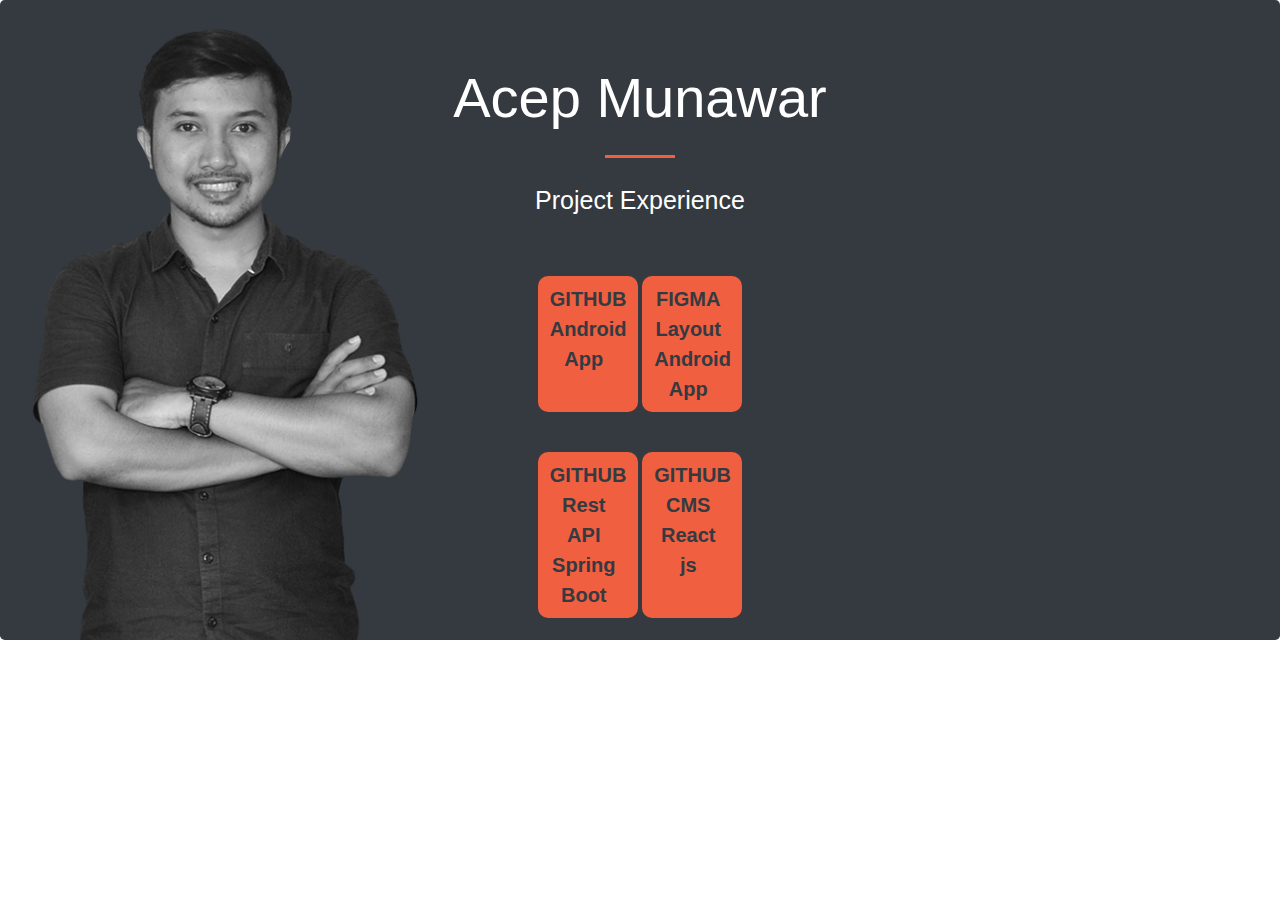
==== index.html @ babe91e2 "merapihkan btn connec to experience" ====
<!doctype html>
<html lang="en">
  <head>
    <!-- Required meta tags -->
    <meta charset="utf-8">
    <meta name="viewport" content="width=device-width, initial-scale=1, shrink-to-fit=no">
    <meta name="author" content="Acep Munawar">
    <!-- Bootstrap CSS -->
    <link rel="stylesheet" href="https://stackpath.bootstrapcdn.com/bootstrap/4.5.2/css/bootstrap.min.css" integrity="sha384-JcKb8q3iqJ61gNV9KGb8thSsNjpSL0n8PARn9HuZOnIxN0hoP+VmmDGMN5t9UJ0Z" crossorigin="anonymous">
    <link rel="stylesheet" type="text/css" href="css/style.css">
    <title>Portofolio</title>
  </head>
  <body>
    
    <div class="jumbotron">
      <div class="container">
        <h1 class="display-4"><span class="font-weight-bold"></span>Acep Munawar</span></h1>
        <hr class="my-4">
        <p class="lead">Project Experience</p>
        <a class="btn btn1 btn-outline-dark btn-lg font-weight-bold " href="https://github.com/acepMunawar/DasarKode" role="button">GITHUB Android App</a>
        <a class="btn btn2 btn-outline-dark btn-lg font-weight-bold"  href="https://www.figma.com/file/8Os3gCjTPCztQcvfUyPhki/dasar-kode-app?node-id=0%3A1" role="button">FIGMA Layout Android App</a><br>
                <a class="btn btn3 btn-outline-dark btn-lg font-weight-bold" href="https://github.com/acepMunawar/springboot-backend-reactJS-crud-app" role="button">GITHUB Rest API Spring Boot</a>
                <a class="btn btn4 btn-outline-dark btn-lg font-weight-bold" href="https://github.com/acepMunawar/reactJS-front-end-springboot-crud-app-" role="button">GITHUB CMS React js</a>
        </div>
    </div>

    <!-- Optional JavaScript -->
    <!-- jQuery first, then Popper.js, then Bootstrap JS -->
    <script src="https://code.jquery.com/jquery-3.5.1.slim.min.js" integrity="sha384-DfXdz2htPH0lsSSs5nCTpuj/zy4C+OGpamoFVy38MVBnE+IbbVYUew+OrCXaRkfj" crossorigin="anonymous"></script>
    <script src="https://cdn.jsdelivr.net/npm/popper.js@1.16.1/dist/umd/popper.min.js" integrity="sha384-9/reFTGAW83EW2RDu2S0VKaIzap3H66lZH81PoYlFhbGU+6BZp6G7niu735Sk7lN" crossorigin="anonymous"></script>
    <script src="https://stackpath.bootstrapcdn.com/bootstrap/4.5.2/js/bootstrap.min.js" integrity="sha384-B4gt1jrGC7Jh4AgTPSdUtOBvfO8shuf57BaghqFfPlYxofvL8/KUEfYiJOMMV+rV" crossorigin="anonymous"></script>
  </body>
</html>
---- css/style.css ----
body{
    background-color: white;
    /* background-color:#343a40; */
}

.jumbotron{
    background-image: url("../asset/acepM.png");
    background-size: cover;
    background-color:#343a40;
    text-align: center;
    height: 640px;
    text-align: center;
}

.jumbotron .display-4{
    color: white;
}

.jumbotron p{
    color: white;
    font-size: 25px;
}

.jumbotron hr{
    border-color: #F05F40;
    width: 70px;
    border-width: 3px;
}

.jumbotron .btn{
    background-color: #F05F40;
    border: none;
    border-radius: 10px;
    padding-right: 20px;
    padding-left: 12px;
    margin-top: 40px;
}

.btn1{
    width: 100px;
    height: 136px;
}

.btn2{
    width: 100px;
}

.btn3{
    width: 100px;
}

.btn4{
    width: 100px;
    height: 166px;
}
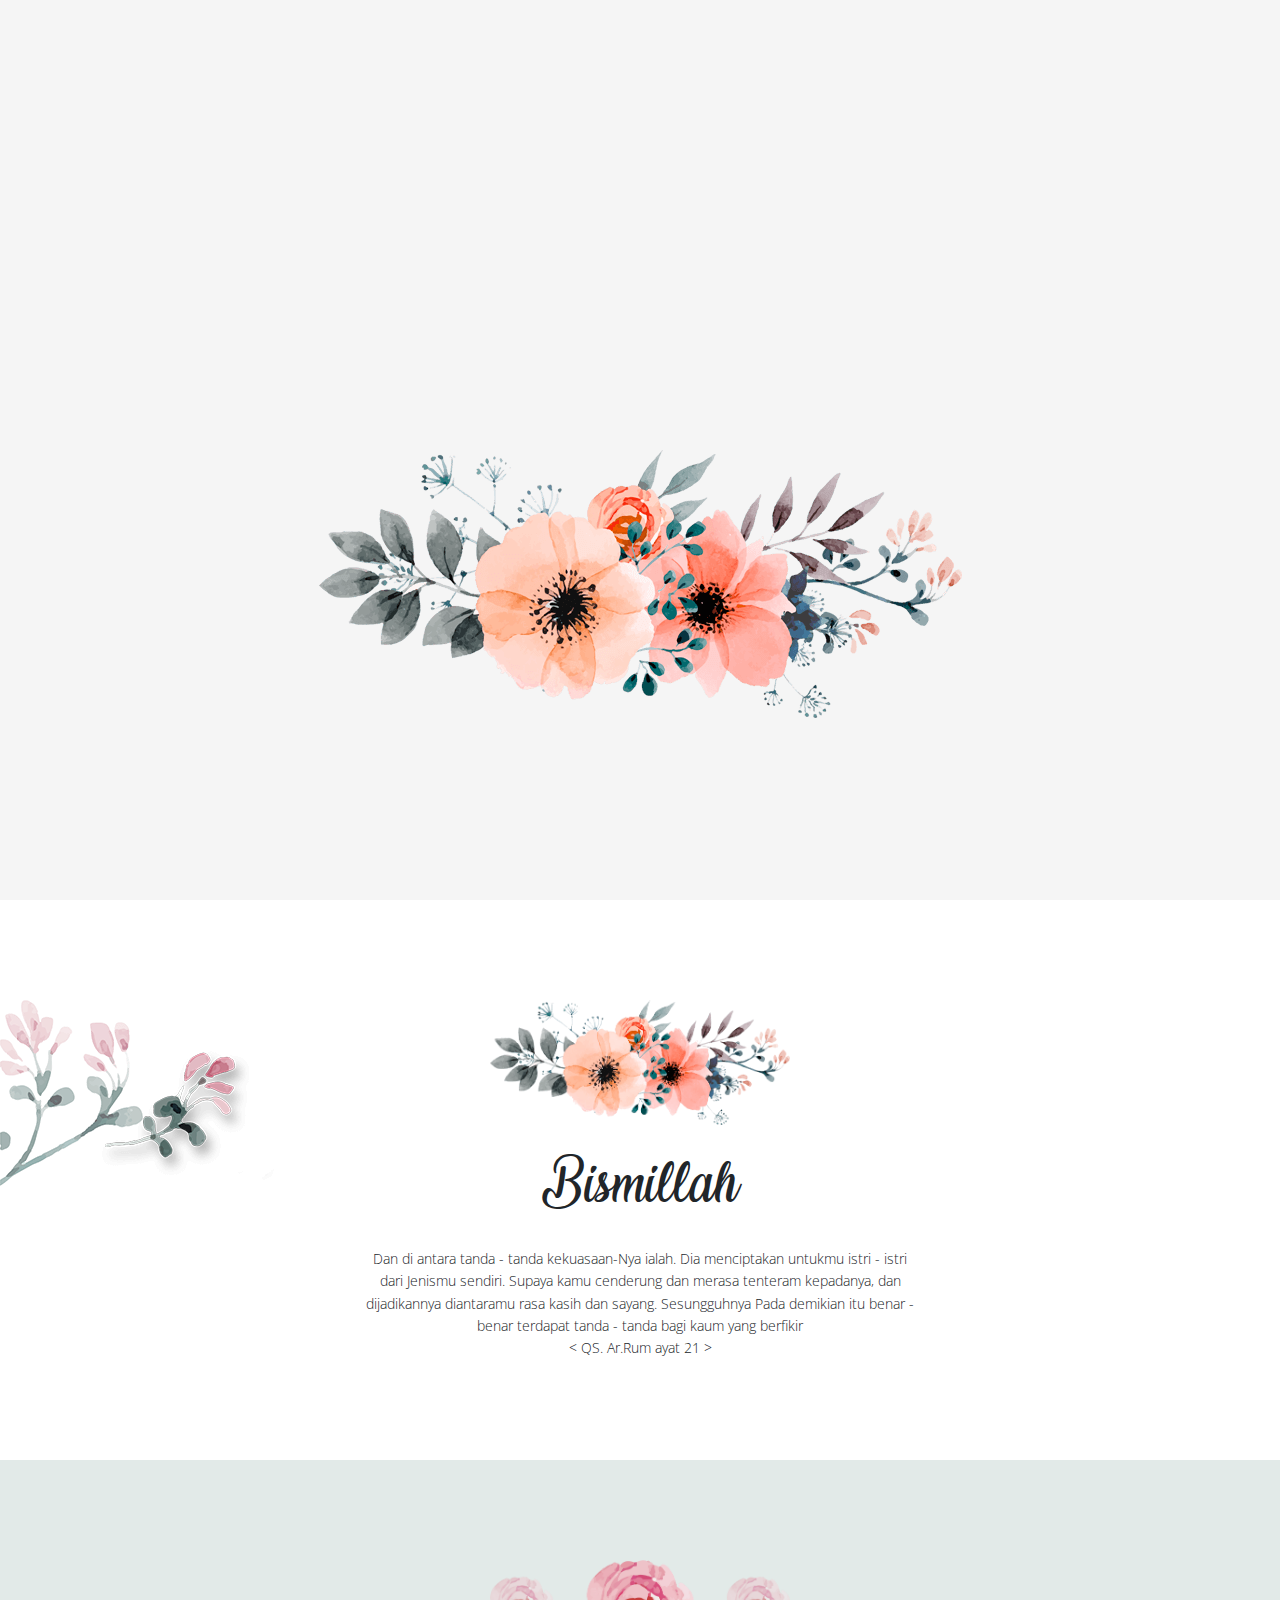
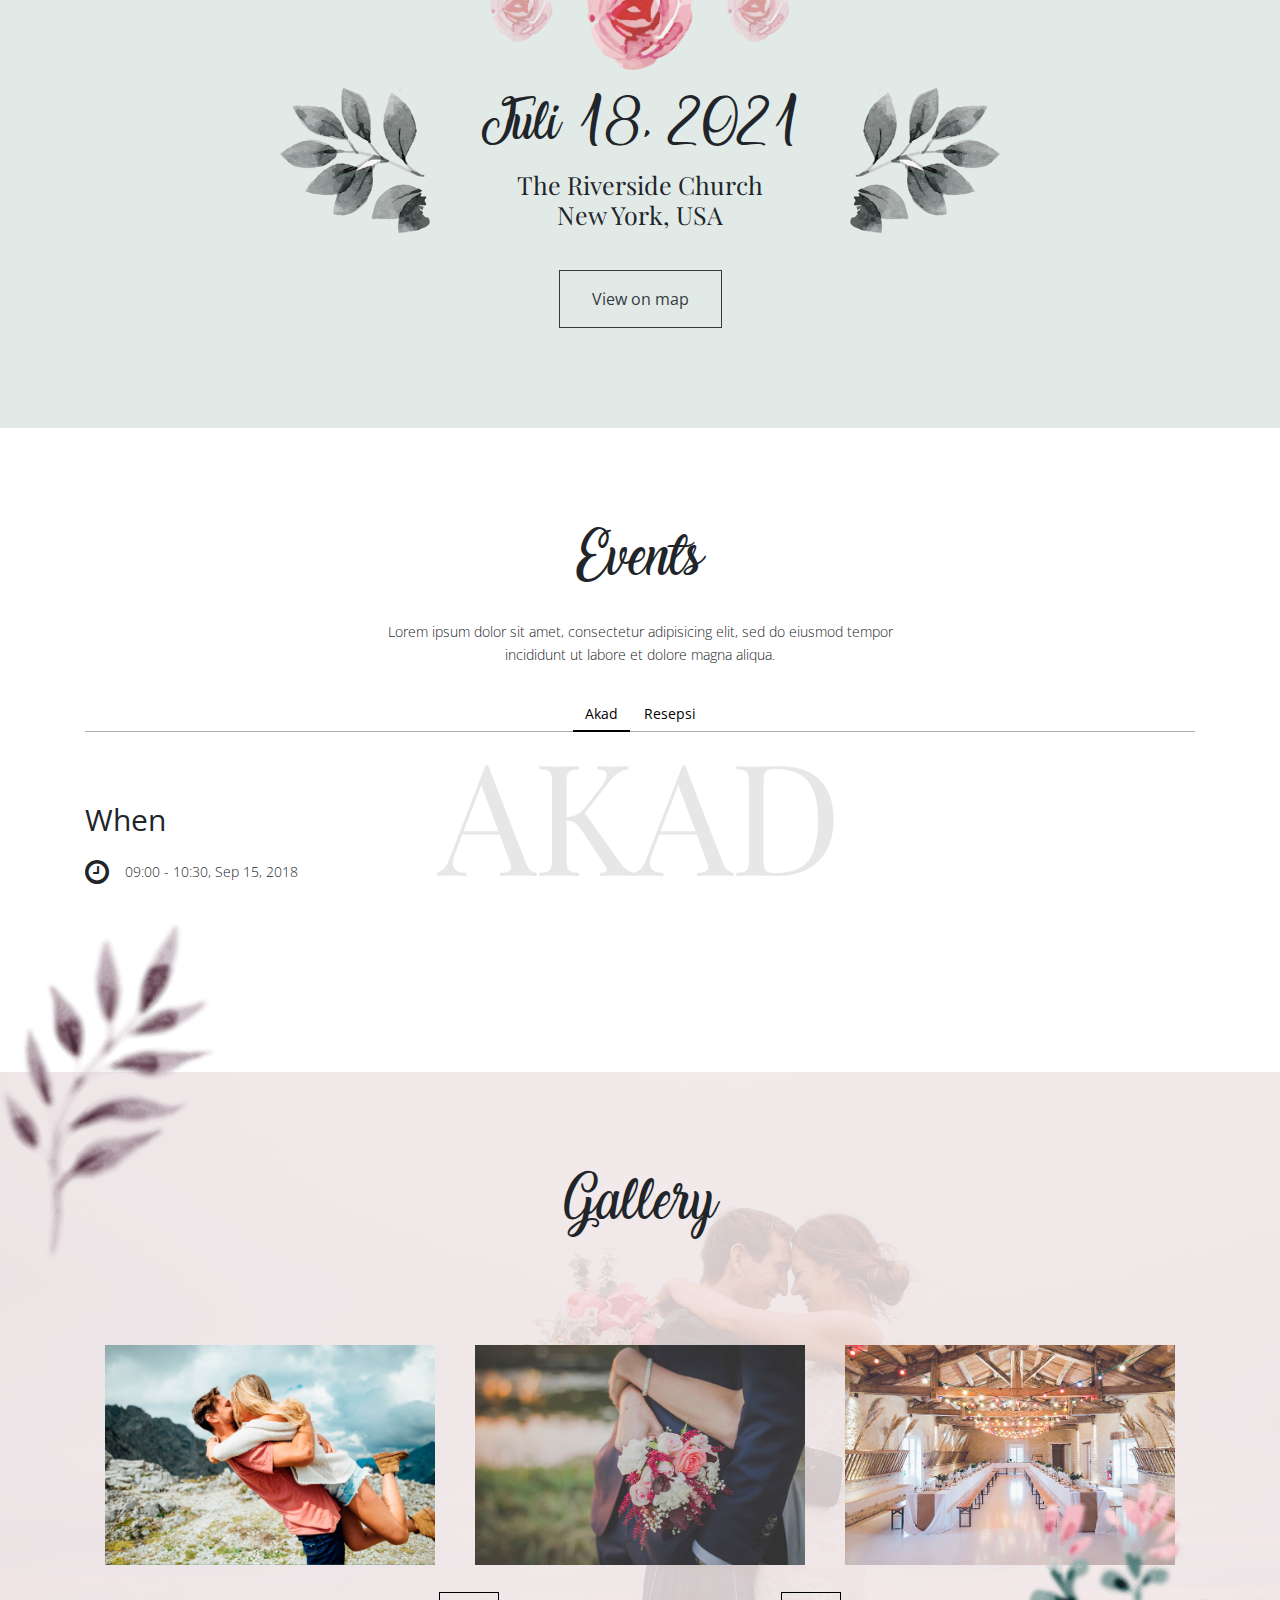
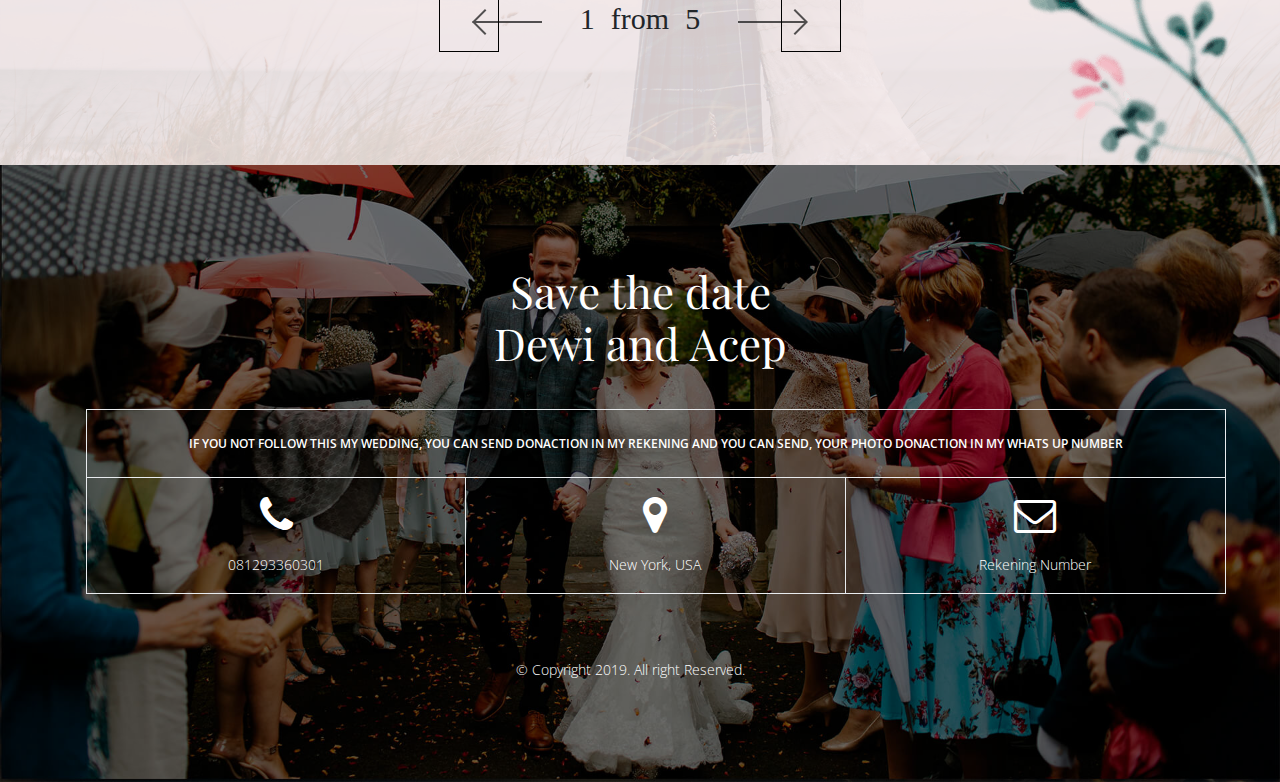
==== commit 1a799964: "update" ====
--- a/index.html
+++ b/index.html
@@ -1,33 +1,466 @@
-<!doctype html>
+<!DOCTYPE html>
 <html lang="en">
-  <head>
-    <!-- Required meta tags -->
-    <meta charset="utf-8">
-    <meta name="viewport" content="width=device-width, initial-scale=1, shrink-to-fit=no">
-    <meta name="author" content="Acep Munawar">
-    <!-- Bootstrap CSS -->
-    <link rel="stylesheet" href="https://stackpath.bootstrapcdn.com/bootstrap/4.5.2/css/bootstrap.min.css" integrity="sha384-JcKb8q3iqJ61gNV9KGb8thSsNjpSL0n8PARn9HuZOnIxN0hoP+VmmDGMN5t9UJ0Z" crossorigin="anonymous">
-    <link rel="stylesheet" type="text/css" href="css/style.css">
-    <title>Portofolio</title>
-  </head>
-  <body>
-    
-    <div class="jumbotron">
-      <div class="container">
-        <h1 class="display-4"><span class="font-weight-bold"></span>Acep Munawar</span></h1>
-        <hr class="my-4">
-        <p class="lead">Project Experience</p>
-        <a class="btn btn1 btn-outline-dark btn-lg font-weight-bold " href="https://github.com/acepMunawar/DasarKode" role="button">GITHUB Android App</a>
-        <a class="btn btn2 btn-outline-dark btn-lg font-weight-bold"  href="https://www.figma.com/file/8Os3gCjTPCztQcvfUyPhki/dasar-kode-app?node-id=0%3A1" role="button">FIGMA Layout Android App</a><br>
-                <a class="btn btn3 btn-outline-dark btn-lg font-weight-bold" href="https://github.com/acepMunawar/springboot-backend-reactJS-crud-app" role="button">GITHUB Rest API Spring Boot</a>
-                <a class="btn btn4 btn-outline-dark btn-lg font-weight-bold" href="https://github.com/acepMunawar/reactJS-front-end-springboot-crud-app-" role="button">GITHUB CMS React js</a>
-        </div>
-    </div>
+	
+<!-- Mirrored from pavlyukpetr.com/projects/wedding-flowers/index.html by HTTrack Website Copier/3.x [XR&CO'2014], Sat, 26 Jun 2021 14:15:46 GMT -->
+<head>
+		<title>Wedding Dewi and Acep</title>
+		<meta charset=utf-8>
+		<meta name=description content="">
+		<meta name=viewport content="width=device-width, initial-scale=1">
+		<!-- Styles -->
+		<link rel="stylesheet" type="text/css" href="css/vendor/bootstrap.min.css">
+		<link rel="stylesheet" type="text/css" href="css/vendor/slick.css">
+		<link rel="stylesheet" type="text/css" href="css/vendor/slick-theme.css">
+		<link rel="stylesheet" type="text/css" href="css/vendor/lightbox.min.css">
+		<!-- Main style -->
+		<link rel="stylesheet" type="text/css" href="css/main.css">
+		<!-- Fonts -->
+		<link rel="stylesheet" type="text/css" href="fonts/font-awesome-4.7.0/css/font-awesome.min.css">
+		<link href="https://fonts.googleapis.com/css?family=Playfair+Display%7COpen+Sans:300,400,600,700%7CSource+Serif+Pro%7CDosis" rel="stylesheet">
+		<link rel="shortcut icon" type="image/png" href="http://pavlyukpetr.com/favicon.ico"/>
+		<!--[if lt IE 9]>
+			<script src="js/vendor/html5shiv.min.js"></script>
+			<script src="js/vendor/respond.min.js"></script>
+		<![endif]-->
+	</head>
+<body data-spy="scroll" data-target="#navbarSupportedContent" data-offset="100">
+	<nav id="navbar" class="navbar navbar-expand-lg fixed-top p-0 text-white">
+		<div class="d-lg-flex w-100 align-items-start">
+			<a class="navbar-brand text-primary" href="#">
+				<img class="d-none d-lg-block navbar-brand__img" src="img/logo.png" alt="logo">
+				<img class="d-lg-none navbar-brand__img" src="img/logo-small.png" alt="logo">
+				
+				<!-- <h1 class="title d-none d-lg-block navbar-brand__img">Events</h1>
+				<h1 class="title d-lg-none navbar-brand__img">Events</h1> -->
+			</a>
+			<!-- <button type="button" class="d-lg-none navbar-toggle collapsed" data-toggle="collapse" data-target="#navbarSupportedContent" aria-expanded="false">
+				<span class="sr-only">Toggle navigation</span>
+				<span class="icon-bar top-bar"></span>
+				<span class="icon-bar middle-bar"></span>
+				<span class="icon-bar bottom-bar"></span>
+			</button> -->
+				<!-- <ul class="navbar-nav">
+					<li class="nav-item">
+						<a class="nav-link active page-scroll" href="#top">Home</a>
+					</li>
+					<li class="nav-item">
+						<a class="nav-link active page-scroll" href="#Doa">Doa</a>
+					</li>
+					<li class="nav-item">
+						<a class="nav-link active page-scroll" href="#Date">Date & Location</a>
+					</li>
+					<li class="nav-item">
+						<a class="nav-link page-scroll" href="#events">Events</a>
+					</li>
+					<li class="nav-item">
+						<a class="nav-link page-scroll" href="#gallery">Gallery</a>
+					</li>
+					<li class="nav-item">
+						<a class="nav-link page-scroll" href="#Donaction">Donaction</a>
+					</li> -->
+					<!-- <li class="nav-item">
+						<a class="nav-link page-scroll" href="#rsvp">RSVP</a>
+					</li> -->
+					<!-- <li class="nav-item dropdown">
+						<a class="nav-link dropdown-toggle" href="#" id="navbarDropdownMenuLink" data-toggle="dropdown" aria-haspopup="true" aria-expanded="false">
+							Pages
+						</a>
+						<div class="dropdown-menu" aria-labelledby="navbarDropdownMenuLink">
+						  <a class="dropdown-item" href="blog.html">Blog</a>
+						  <a class="dropdown-item" href="gallery.html">Gallery</a>
+						  <a class="dropdown-item" href="rsvp.html">RSVP</a>
+						  <a class="dropdown-item" href="blog-single.html">Single Post</a>
+						</div>
+					</li> -->
+					<!-- <li class="nav-item d-flex ml-lg-4">
+						<a class="nav-link nav-link_social" href="#">
+							<i class="fa fa-2x fa-facebook-square"></i>
+						</a>
+						<a class="nav-link nav-link_social" href="#">
+							<i class="fa fa-2x fa-twitter-square"></i>
+						</a>
+						<a class="nav-link nav-link_social" href="#">
+							<i class="fa fa-2x fa-google-plus-square"></i>
+						</a>
+					</li> -->
+					<li class="nav-item ml-lg-4 d-lg-none">
+						<span class="nav-link">&copy; Dewi and Acep 2021.</span>
+					</li>
+				</ul>
+			</div>
+		</div>
+	</nav>
+	<div id="loader" class="loader">
+		<div id="my-svg"></div>
+		<div class="loader-img text-center">
 
-    <!-- Optional JavaScript -->
-    <!-- jQuery first, then Popper.js, then Bootstrap JS -->
-    <script src="https://code.jquery.com/jquery-3.5.1.slim.min.js" integrity="sha384-DfXdz2htPH0lsSSs5nCTpuj/zy4C+OGpamoFVy38MVBnE+IbbVYUew+OrCXaRkfj" crossorigin="anonymous"></script>
-    <script src="https://cdn.jsdelivr.net/npm/popper.js@1.16.1/dist/umd/popper.min.js" integrity="sha384-9/reFTGAW83EW2RDu2S0VKaIzap3H66lZH81PoYlFhbGU+6BZp6G7niu735Sk7lN" crossorigin="anonymous"></script>
-    <script src="https://stackpath.bootstrapcdn.com/bootstrap/4.5.2/js/bootstrap.min.js" integrity="sha384-B4gt1jrGC7Jh4AgTPSdUtOBvfO8shuf57BaghqFfPlYxofvL8/KUEfYiJOMMV+rV" crossorigin="anonymous"></script>
-  </body>
+			<img src="img/story-flowers.png" alt="flowers">
+		</div>
+	</div>
+	<div id="top" class="main-hero">
+		<div class="c-hero-banner c-hero-banner--main">
+			<div class="cover"></div>
+			<div class="c-hero-banner__section c-hero-banner__image">
+				<img class="lazyload" src="img/banner.jpg" alt="image">
+			</div>
+			<div class="mask">
+				<!-- button audio -->
+				<!-- <div class="player" onclick="togglePlay(this)">
+					<img src="" id="button">
+					<audio>
+						<source src="https://ccrma.stanford.edu/~jos/mp3/bachfugue.mp3" />
+					</audio>
+				</div> -->
+				<img src="img/mask.png" alt="">
+			</div>
+		</div>
+	</div>
+	<!-- Section Love story -->
+	<section id="Doa" class="love-story section position-relative text-center">
+		<div class="d-none d-sm-block love-story__flower-parallax position-absolute parallax">
+			<img src="img/ls-flower-prlx.png" alt="flower">
+		</div>
+		<div class="container">
+			<div class="love-story__flowers m-auto">
+				<img src="img/story-flowers.png" alt="flowers">
+			</div>
+			<h1 class="title">Bismillah</h1>
+			<p class="m-auto">Dan di antara tanda - tanda kekuasaan-Nya ialah. Dia menciptakan untukmu istri - istri dari Jenismu sendiri. Supaya
+				kamu cenderung dan merasa tenteram kepadanya, dan dijadikannya diantaramu rasa kasih dan sayang. Sesungguhnya Pada demikian itu benar -benar terdapat 
+				tanda - tanda bagi kaum yang berfikir <br>< QS. Ar.Rum ayat 21 > 
+			</p>
+		</div>
+	</section>
+	<!-- Section Date -->
+	<section id="Date" class="date-section section section--blue countdown text-center">
+		<div class="container">
+			<div class="date-section__flowers m-auto">
+				<img src="img/date-flowers.png" alt="flowers">
+			</div>
+			<div class="date-section__block">
+				<div class="d-inline-block">
+					<h2 class="title--special">Juli 18, 2021</h2>
+					<h3 class="date-section__place">
+						The Riverside Church<br>
+						New York, USA
+					</h3>
+				</div>
+			</div>
+			<div id="timer" class="timer d-flex justify-content-center">
+				<div class="timer-item">
+					<!-- <span class="days timer__digit"></span> -->
+					<button class="btn btn-outline-dark rounded-0 px-2 py-1" onclick="location.href='https://acepmunawar.github.io/profilewebsite.github.io/'">View on map</button>
+				</div>
+				<!-- <div class="timer-item">
+					<span class="hours timer__digit"></span>
+					<div class="timer__text">hours</div>
+				</div>
+				<div class="timer-item">
+					<span class="minutes timer__digit"></span>
+					<div class="timer__text">minutes</div>
+				</div>
+				<div class="timer-item">
+					<span class="seconds timer__digit"></span>
+					<div class="timer__text">seconds</div>
+				</div> -->
+			</div>
+		</div>
+	</section>
+	<!-- Section Events -->
+	<section id="events" class="events section text-center">
+		<div class="container">
+			<h1 class="title">Events</h1>
+			<p class="subtitle mx-auto">Lorem ipsum dolor sit amet, consectetur adipisicing elit, sed do eiusmod tempor incididunt ut labore et dolore magna aliqua.</p>
+			<div id="accordion">
+				<div class="accordion__header d-flex justify-content-center">
+					<button class="btn btn-link" data-toggle="collapse" data-target="#collapseOne" aria-expanded="true" aria-controls="collapseOne">
+						Akad
+					</button>
+					<button class="btn btn-link collapsed" data-toggle="collapse" data-target="#collapseTwo" aria-expanded="false" aria-controls="collapseTwo">
+						Resepsi
+					</button>
+					<!-- <button class="btn btn-link collapsed" data-toggle="collapse" data-target="#collapseThree" aria-expanded="false" aria-controls="collapseThree">
+						Party
+					</button> -->
+				</div>
+				<div class="accordion__body">
+					<div id="collapseOne" class="collapse show" data-parent="#accordion">
+						<div class="row">
+							<h2 class="accordion__item-heading">Akad</h2>
+							<!-- <div class="col-md-6">
+								<img class="accordion__item-img" src="img/ceremony.png" alt="ceremony">
+							</div> -->
+							<div class="col-md-6 text-left">
+								<h3 class="accordion__item-subheading">When</h3>
+								<!-- <p class="d-flex align-items-center"><i class="fa fa-2x fa-map-marker align-middle pr-1"></i>W Hotel, 1423 Hobart St, Pittsburgh, PA, 15217</p> -->
+								<p class="d-flex align-items-center"><i class="fa fa-2x fa-clock-o align-middle pr-1"></i>09:00 - 10:30, Sep 15, 2018 </p>
+								<!-- <p class="font-weight-bold">Keep it classy</p>
+								<div class="btn btn-outline-dark rounded-0 px-2 py-1">View on map</div> -->
+							</div>
+						</div>
+					</div>
+					<div id="collapseTwo" class="collapse" data-parent="#accordion">
+						<div class="row">
+							<h2 class="accordion__item-heading">Resepsi</h2>
+							<!-- <div class="col-md-6">
+								<img class="accordion__item-img" src="img/dinner.jpg" alt="ceremony">
+							</div> -->
+							<div class="col-md-6 text-left">
+								<h3 class="accordion__item-subheading">When</h3>
+								<!-- <p class="d-flex align-items-center"><i class="fa fa-2x fa-map-marker align-middle pr-1"></i>W Hotel, 1423 Hobart St, Pittsburgh, PA, 15217</p> -->
+								<p class="d-flex align-items-center"><i class="fa fa-2x fa-clock-o align-middle pr-1"></i>17:00 - 21:00, Sep 15, 2018 </p>
+								<!-- <p class="font-weight-bold">Keep it classy</p>
+								<div class="btn btn-outline-dark rounded-0 px-2 py-1">View on map</div> -->
+							</div>
+						</div>
+					</div>
+					<!-- <div id="collapseThree" class="collapse" data-parent="#accordion">
+						<div class="row">
+							<h2 class="accordion__item-heading">Party</h2>
+							<div class="col-md-6">
+								<img class="accordion__item-img" src="img/party.jpg" alt="ceremony">
+							</div>
+							<div class="col-md-6 text-left">
+								<h3 class="accordion__item-subheading">When and Where</h3>
+								<p class="d-flex align-items-center"><i class="fa fa-2x fa-map-marker align-middle pr-1"></i>W Hotel, 1423 Hobart St, Pittsburgh, PA, 15217</p>
+								<p class="d-flex align-items-center"><i class="fa fa-2x fa-clock-o align-middle pr-1"></i>21:00 - 00:00, Sep 15, 2018 </p>
+								<p class="font-weight-bold">Keep it classy</p>
+								<div class="btn btn-outline-dark rounded-0 px-2 py-1">View on map</div>
+							</div>
+						</div>
+					</div> -->
+				</div>
+			</div>
+			<!-- <div class="events__info">
+				<div class="row text-left">
+					<div class="col-md-4 event__info-item">
+						<h6 class="event__info-header font-weight-bold">Getting there</h6>
+						<p>You can get there using the car, bus or train.</p>
+					</div>
+					<div class="col-md-4 event__info-item">
+						<h6 class="event__info-header font-weight-bold">Where to stay</h6>
+						<p>Hotel, Motel</p>
+						<p>There are many options to choose around. You can book accommodation online, either at hotel's own web site or at web site of an agency.</p>
+					</div>
+					<div class="col-md-4 event__info-item">
+						<h6 class="event__info-header font-weight-bold">Activities</h6>
+						<p>Here are a few of our favorite local spots.</p>
+						<ul>
+							<li>Climbing Park</li>
+							<li>Bowling</li>
+							<li>Golf</li>
+							<li>Spa center</li>
+							<li>Biking</li>
+						</ul>
+					</div>
+				</div>
+			</div>
+		</div> -->
+	</section>
+	<!-- Section Gallery -->
+	<section id="gallery" class="gallery section text-center">
+		<div class="d-none d-lg-block gallery__flower-prlx-l position-absolute parallax">
+			<img src="img/gallery-prlx-l.png" alt="flower">
+		</div>
+		<div class="d-none d-lg-block gallery__flower-prlx-r position-absolute parallax">
+			<img src="img/gallery-prlx-r.png" alt="flower">
+		</div>
+		<div class="container position-relative">
+			<h1 class="title">Gallery</h1>
+			<!-- <p class="subtitle mx-auto">Lorem ipsum dolor sit amet, consectetur adipisicing elit, sed do eiusmod tempor incididunt ut labore et dolore magna aliqua.</p> -->
+			<div class="gallery__slider">
+				<div class="slick-gallery slick mb-0">
+					<div class="slider__item">
+						<img src="img/slider/gallery-1.jpg" alt="slider">
+					</div>
+					<div class="slider__item">
+						<img src="img/slider/gallery-2.jpg" alt="slider">
+					</div>
+					<div class="slider__item">
+						<img src="img/slider/gallery-3.jpg" alt="slider">
+					</div>
+					<div class="slider__item">
+						<img src="img/slider/gallery-4.jpg" alt="slider">
+					</div>
+					<div class="slider__item">
+						<img src="img/slider/gallery-5.jpg" alt="slider">
+					</div>
+				</div>
+				<div class="gallery__slider-num d-none d-lg-flex">
+					<div class="gallery__slider-current pr-1"></div>
+					<div class="pr-1">from</div>
+					<div class="gallery__slider-all"></div>
+				</div>
+			</div>
+		</div>
+	</section>
+	<!-- Section Wishes -->
+	<!-- <section class="wishes section text-center">
+		<div class="container">
+			<h1 class="title">Wishes</h1>
+			<p class="subtitle m-auto">Lorem ipsum dolor sit amet, consectetur adipisicing elit, sed do eiusmod tempor incididunt</p>
+			<div class="wishes__slider">
+				<div class="slick slick-wishes mb-0">
+					<div class="slider__item">
+						<div class="wishes__person">
+							<img class="rounded-circle m-auto" src="img/person1.jpg" alt="slider">
+						</div>
+						<h4 class="wishes__title font-weight-bold">Alex Cooper</h4>
+						<p class="mx-auto">"With warm congratulations to a very special pair. May you always find in each other the love, laughter and happiness that only partners in life share!"</p>
+					</div>
+					<div class="slider__item">
+						<div class="wishes__person">
+							<img class="rounded-circle m-auto" src="img/person2.jpg" alt="slider">
+						</div>
+						<h4 class="wishes__title font-weight-bold">Mary Alen</h4>
+						<p class="mx-auto">"True love stories never end! Happy wedding day and may there be many more chapters in the wonderful story of your love for one another."</p>
+					</div>
+					<div class="slider__item">
+						<div class="wishes__person">
+							<img class="rounded-circle m-auto" src="img/person3.jpg" alt="slider">
+						</div>
+						<h4 class="wishes__title font-weight-bold">John Colen</h4>
+						<p class="mx-auto">"A wedding wish for two special person: love is best when shared by two. You know that together you are stronger, together you are one. Have a wonderful married life!"</p>
+					</div>
+				</div>
+			</div>
+		</div>
+	</section> -->
+	<!-- Section Gift -->
+	<!-- <section class="gifts section section--blue text-center">
+		<div class="container">
+			<h1 class="title">Gift registry</h1>
+			<p class="subtitle m-auto">Lorem ipsum dolor sit amet, consectetur adipisicing elit, sed do eiusmod tempor incididunt</p>
+			<div class="wishes__slider">
+				<div class="slick slick-gifts mb-0 pb-0">
+					<div class="slider__item">
+						<img class="m-auto" src="img/gift1.png" alt="gift">
+					</div>
+					<div class="slider__item">
+						<img class="m-auto" src="img/gift2.png" alt="gift">
+					</div>
+					<div class="slider__item">
+						<img class="m-auto" src="img/gift3.png" alt="gift">
+					</div>
+					<div class="slider__item">
+						<img class="m-auto" src="img/gift4.png" alt="gift">
+					</div>
+					<div class="slider__item">
+						<img class="m-auto" src="img/gift1.png" alt="gift">
+					</div>
+					<div class="slider__item">
+						<img class="m-auto" src="img/gift2.png" alt="gift">
+					</div>
+					<div class="slider__item">
+						<img class="m-auto" src="img/gift3.png" alt="gift">
+					</div>
+					<div class="slider__item">
+						<img class="m-auto" src="img/gift4.png" alt="gift">
+					</div>
+				</div>
+			</div>
+		</div>
+	</section> -->
+	<!-- RSVP -->
+	<!-- <section id="rsvp" class="rsvp section">
+		<div class="container">
+			<div class="row">
+				<div class="d-none d-md-block col-sm-12 col-md-4">
+					<img src="img/rsvp-flower.png" class="parallax" alt="flower">
+				</div> -->
+				<!-- <div class="col-sm-12 col-md-8 align-self-center">
+					<h2 class="title">RSVP</h2>
+					<h6 class="text-uppercase font-weight-bold mb-0">Will you attend?</h6>
+					<form id="rsvp-form" action="http://pavlyukpetr.com/projects/wedding-flowers/form.php" method="post">
+						<div class="row">
+							<div class="col-md-8 mb-3 m-md-0">
+								<div class="form-group">
+									<label class="control-label" for="inputName">Your name</label>
+									<input type="text" class="form-control" id="inputName" required>
+								</div>
+								<div class="form-group">
+									<label class="control-label" for="inputFriendName">Who is comming with you</label>
+									<input type="text" class="form-control" id="inputFriendName" required>
+								</div>
+								<div class="form-group">
+									<label class="control-label" for="inputNumber">Your phone or email</label>
+									<input type="text" class="form-control" id="inputNumber">
+								</div>
+							</div>
+							<div class="col-md-4 align-self-end">
+								<button type="submit" class="btn btn-outline-dark rounded-0 px-3 py-1 font-weight-bold">Send</button>
+							</div>
+						</div> -->
+						<!-- <div class="row">
+							<div class="col">
+								<div class="success-msg"></div>
+							</div>
+						</div>
+					</form>
+				</div>
+			</div>
+		</div>
+	</section> -->
+	<!-- Footer -->
+	<footer id="Donaction" class="section">
+		<div class="container text-white position-relative">
+			<div class="footer__title">
+				<div class="text-center">Save the date</div>
+				<div class="text-center">Dewi and Acep</div>
+			</div>
+			<!-- <div class="row pb-4">
+				<div class="col-md-6 text-justify">
+					<p>Lorem ipsum dolor sit amet, consectetur adipisicing elit, sed do eiusmod tempor incididunt ut labore et dolore magna aliqua. Ut enim ad minim veniam, quis nostrud exercitation ullamco laboris nisi ut aliquip ex ea commodo consequat. Duis aute irure dolor in reprehenderit in voluptate velit esse cillum dolore eu fugiat nulla pariatur. Excepteur sint occaecat cupidatat non proident, sunt in culpa qui officia deserunt mollit anim id est laborum.</p>
+				</div>
+				<div class="col-md-6 text-justify">
+					<p>Lorem ipsum dolor sit amet, consectetur adipisicing elit, sed do eiusmod tempor incididunt ut labore et dolore magna aliqua. Ut enim ad minim veniam, quis nostrud exercitation ullamco laboris nisi ut aliquip ex ea commodo consequat. Duis aute irure dolor in reprehenderit in voluptate velit esse cillum dolore eu fugiat nulla pariatur. Excepteur sint occaecat cupidatat non proident, sunt in culpa qui officia deserunt mollit anim id est laborum.</p>
+				</div>
+			</div> -->
+			<div class="row pb-4">
+				<div class="col-md-12 border p-1 mx-1">
+					<ul class="d-sm-flex justify-content-center">
+						<li class="nav-item">
+							<a class="nav-link page-scroll" href="#">If You Not follow this my Wedding, You can send donaction in my rekening And You can Send, your Photo donaction in My Whats Up number </a>
+						</li>
+					</ul>
+				</div>
+				<div class="col-md-12 border border-bottom-0 border-top-0 mx-1">
+					<div class="row">
+						<div class="col-md-4 text-center border-right border-bottom px-0">
+							<div class="pt-1 pb-1">
+								<i class="fa fa-phone fa-3x"></i>
+							</div>
+							<div class="pb-1">081293360301</div>
+						</div>
+						<div class="col-md-4 text-center border-right border-bottom px-0">
+							<div class="pt-1 pb-1">
+								<i class="fa fa-map-marker fa-3x"></i>
+							</div>
+							<div class="pb-1">New York, USA</div>
+						</div>
+						<div class="col-md-4 text-center border-bottom px-0">
+							<div class="pt-1 pb-1">
+								<i class="fa fa-envelope-o fa-3x"></i>
+							</div>
+							<div class="pb-1">Rekening Number</div>
+						</div>
+					</div>
+				</div>
+			</div>
+			<div class="copyright text-center">&copy; Copyright 2019. All right Reserved.</div>
+		</div>
+	</footer>
+	<script src="js/vendor/jquery.min.js"></script>
+	<script src="js/vendor/jquery.easing.1.3.js"></script>
+	<script src="js/vendor/popper.min.js"></script>
+	<script src="js/vendor/bootstrap.min.js"></script>
+	<script src="js/vendor/slick.min.js"></script>
+	<script src="js/vendor/vivus.min.js"></script>
+	<script src="js/vendor/circletype.min.js"></script>
+	<script src="js/vendor/masonry.pkgd.min.js"></script>
+	<script src="js/vendor/lightbox.min.js"></script>
+	<script src="js/main.js"></script>
+</body>
+
+<!-- Mirrored from pavlyukpetr.com/projects/wedding-flowers/index.html by HTTrack Website Copier/3.x [XR&CO'2014], Sat, 26 Jun 2021 14:17:34 GMT -->
 </html>--- a/css/main.css
+++ b/css/main.css
@@ -0,0 +1,1482 @@
+/*!
+Title: Main CSS File
+Theme Name: 
+Author Name: FairyTheme
+Author URI: http://themeforest.net/user/fairytheme
+
+Table of Contents:
+------------------
+1. Base
+2. Components
+3. Modules
+----------------------------------*/
+/*------------------------------------*        #UNIT
+\*------------------------------------*/
+@font-face {
+	font-family: 'laug';
+	src: url("../fonts/laug/laug.eot");
+	src: url("../fonts/laug/laugd41d.eot?#iefix") format("embedded-opentype"), url("../fonts/laug/laug.woff2") format("woff2"), url("../fonts/laug/laug.woff") format("woff"), url("../fonts/laug/laug.ttf") format("truetype"), url("../fonts/laug/laug.svg") format("svg");
+	font-weight: normal;
+	font-style: normal;
+}
+
+/*!
+1. Base
+================*/
+/* Fonts */
+.title {
+	font-family: "laug";
+	font-size: 36px;
+	position: relative;
+	display: inline-block;
+	margin-bottom: 40px;
+}
+
+@media only screen and (min-width: 768px) {
+	.title {
+		font-size: 44px;
+	}
+}
+
+.title--white {
+	color: #fff;
+}
+
+.title--white:before {
+	background: url(../img/title-l-w.png) no-repeat;
+}
+
+.title--white:after {
+	background: url(../img/title-r-w.png) no-repeat;
+}
+
+.title--special {
+	font-family: "laug";
+	line-height: 1.2;
+	margin-bottom: 50px;
+}
+
+@media only screen and (max-width: 767px) {
+	.title--special {
+		font-size: 46px;
+	}
+	.c-hero-banner .title--special {
+		font-size: 36px;
+	}
+}
+
+.subtitle {
+	margin-bottom: 30px;
+}
+
+@media only screen and (min-width: 992px) {
+	.subtitle {
+		width: 50%;
+	}
+}
+
+@media only screen and (min-width: 992px) {
+	.lead {
+		width: 50%;
+		margin: 0 auto;
+	}
+}
+
+.aside h3 {
+	font-family: "Playfair Display", serif;
+}
+
+/* Typography */
+h1, h2, h3, h4, h5, h6, figure {
+	font-weight: 400;
+	margin: 0 0 20px 0;
+}
+
+a {
+	transition: all 0.5s ease;
+}
+
+a:hover, a:active, a:focus {
+	color: #eab96a;
+	outline: none;
+	text-decoration: none;
+}
+
+p {
+	font-size: inherit;
+	line-height: 1.6;
+	margin-bottom: 1rem;
+	text-rendering: optimizeLegibility;
+}
+
+/* Body */
+html, body {
+	height: 100%;
+}
+
+body {
+	font-family: "Open Sans", sans-serif;
+	font-size: 14px;
+	font-weight: 300;
+	line-height: 1.7;
+	color: #212529;
+	overflow-x: hidden;
+}
+
+body.offcanvas {
+	overflow: hidden;
+}
+
+/* List */
+ul,
+ol,
+dl {
+	line-height: 1.6;
+	margin-bottom: 0;
+	list-style-position: outside;
+	padding: 0;
+}
+
+li {
+	/* stylelint-disable-next-line sh-waqar/declaration-use-variable */
+	font-size: inherit;
+}
+
+ul {
+	list-style-type: none;
+	margin-left: 0rem;
+}
+
+ol {
+	margin-left: 0rem;
+}
+
+ul ul,
+ol ul, ul
+ol,
+ol
+ol {
+	margin-left: 1.25rem;
+	margin-bottom: 0;
+}
+
+/* Common */
+img {
+	max-width: 100%;
+	height: auto;
+	-ms-interpolation-mode: bicubic;
+	display: inline-block;
+	vertical-align: middle;
+}
+
+.img--rounded {
+	border-radius: 20px;
+}
+
+.img--circle {
+	border-radius: 50%;
+}
+
+.parallax {
+	z-index: 99;
+}
+
+.img--cover:before {
+	content: '';
+	background: rgba(0, 0, 0, 0.5);
+	display: block;
+	width: 100%;
+	height: 100%;
+	position: absolute;
+	top: 0;
+}
+
+.mw-64 {
+	max-width: 64px;
+}
+
+a {
+	color: inherit;
+}
+
+a:hover {
+	color: #eab96a;
+}
+
+/*!
+2. Components
+================*/
+.accordion__body {
+	overflow: hidden;
+	padding: 70px 0;
+}
+
+.accordion__body .row {
+	position: relative;
+}
+
+.accordion__header {
+	border-bottom: 1px solid #adadad;
+}
+
+.accordion__header .btn {
+	position: relative;
+	font-size: 14px;
+	color: #000;
+}
+
+.accordion__header .btn:hover, .accordion__header .btn[aria-expanded="true"] {
+	text-decoration: none;
+}
+
+.accordion__header .btn:hover:after, .accordion__header .btn[aria-expanded="true"]:after {
+	content: '';
+	display: block;
+	background: #000;
+	width: 100%;
+	height: 2px;
+	position: absolute;
+	left: 0;
+	bottom: -2px;
+}
+
+.accordion__header .btn[aria-expanded="false"] h4 {
+	color: #adadad;
+}
+
+.accordion__item-heading {
+	position: absolute;
+	top: -70px;
+	left: 50%;
+	-ms-transform: translateX(-50%);
+	transform: translateX(-50%);
+	font-family: "Playfair Display", serif;
+	font-size: 55px;
+	line-height: 120px;
+	color: #ddd;
+	text-transform: uppercase;
+	opacity: 0.7;
+	z-index: -1;
+}
+
+@media only screen and (min-width: 768px) {
+	.accordion__item-heading {
+		font-size: 120px;
+		top: -50px;
+	}
+}
+
+@media only screen and (min-width: 1200px) {
+	.accordion__item-heading {
+		font-size: 155px;
+	}
+}
+
+.accordion__item-img {
+	margin-bottom: 20px;
+}
+
+@media only screen and (min-width: 768px) {
+	.accordion__item-img {
+		margin-bottom: 0;
+	}
+}
+
+.comments-title {
+	font-family: "Playfair Display", serif;
+	font-size: 36px;
+	margin-bottom: 28px;
+}
+
+.comment-respond {
+	margin-top: 45px;
+}
+
+.comments-area {
+	background: #fff;
+	padding: 20px;
+}
+
+.comments-area .comment-list,
+.comments-area .comment-list ol {
+	list-style: none;
+}
+
+.comments-area .comment-author {
+	margin-bottom: 20px;
+	border-bottom: 1px solid rgba(0, 0, 0, 0.1);
+}
+
+.comments-area .comment-authot__img {
+	float: left;
+	margin-right: 20px;
+}
+
+.comments-area .comment-authot__img img {
+	border-radius: 50%;
+}
+
+.comments-area .comment-author__meta {
+	margin-left: 104px;
+	position: relative;
+}
+
+.comments-area .comment-author__name {
+	font-family: "Playfair Display", serif;
+	font-size: 18px;
+	margin-bottom: 10px;
+}
+
+.comments-area .comment-meta {
+	font-size: 14px;
+	font-family: "Playfair Display", serif;
+	font-style: italic;
+	margin-bottom: 10px;
+}
+
+.comments-area .comment__text {
+	margin: 3px 0;
+}
+
+.comments-area .comment__reply {
+	position: absolute;
+	top: 0;
+	right: 0;
+	font-style: italic;
+	text-decoration: underline;
+}
+
+.comments-area .children {
+	margin-left: 0;
+	padding-left: 40px;
+}
+
+.comments-area label {
+	display: block;
+}
+
+.comments-area .comment-form .comment-form-author {
+	float: left;
+	margin-right: 20px;
+}
+
+.comments-area .comment-form input:not(.submit) {
+	padding: 5px 10px;
+	border: none;
+	border-bottom: 1px solid #000;
+}
+
+.comments-area .comment-form textarea {
+	height: 50px;
+	border: none;
+	border-bottom: 1px solid #000;
+	width: 495px;
+}
+
+.comments-area .comment-form .submit {
+	padding: 8px 20px;
+	background: none;
+}
+
+.comments-area .submit {
+	font-family: "Playfair Display", serif;
+	font-size: 16px;
+	text-transform: uppercase;
+}
+
+.comment-reply-title {
+	font-family: "Playfair Display", serif;
+}
+
+.card {
+	border-width: 0px;
+	margin-bottom: 50px;
+}
+
+.card-body {
+	padding: 0;
+}
+
+.card-body a {
+	color: inherit;
+}
+
+.card-body a:hover {
+	color: #eab96a;
+}
+
+.card-image {
+	max-height: 30.625rem;
+	margin-bottom: 40px;
+	overflow: hidden;
+}
+
+.card-title {
+	font-family: "Playfair Display", serif;
+	margin-bottom: 20px;
+	text-align: center;
+}
+
+@media only screen and (max-width: 767px) {
+	.card-title {
+		font-size: 40px;
+	}
+}
+
+.card-tags {
+	text-align: center;
+	margin-bottom: 20px;
+	width: 100%;
+}
+
+.card-tags span {
+	padding: 0 3px;
+}
+
+.card-tags span:first-child:before {
+	content: '-';
+	padding-right: 3px;
+}
+
+.card-tags span:last-child a {
+	margin: 0;
+}
+
+.card-tags span:last-child:after {
+	content: '-';
+	padding-left: 3px;
+}
+
+.card-text {
+	text-align: center;
+	margin-bottom: 30px;
+}
+
+.card-category,
+.post-tags a {
+	font-family: "Playfair Display", serif;
+	font-style: italic;
+	margin-right: 5px;
+}
+
+.card-bottom {
+	font-family: "Playfair Display", serif;
+	font-style: italic;
+	display: -ms-flexbox;
+	display: flex;
+	-ms-flex-pack: justify;
+	justify-content: space-between;
+	-ms-flex-align: center;
+	align-items: center;
+}
+
+.btn {
+	cursor: pointer;
+}
+
+.form-group {
+	position: relative;
+	margin: 2.5rem 0 0;
+}
+
+.form-group .control-label {
+	padding: 0;
+	line-height: 1;
+	position: absolute;
+	top: 10px;
+	left: 12px;
+	transition: all 0.3s ease;
+}
+
+.form-group .control-label.filled {
+	top: -20px;
+}
+
+.form-control {
+	border-width: 0 0 1px 0;
+}
+
+.form-control:focus {
+	box-shadow: none;
+	border-color: #000;
+}
+
+.success-msg {
+	top: 0;
+	padding-top: 40px;
+	position: absolute;
+	font-size: 24px;
+	font-family: "Playfair Display", serif;
+}
+
+input.search-field {
+	border: none;
+	width: 100%;
+	border-bottom: 1px solid #343a40;
+	background: none;
+	padding: 8px 10px;
+}
+
+.search-submit {
+	position: absolute;
+	right: 0;
+	top: 5px;
+	border: none;
+	font-size: 18px;
+}
+
+.c-hero-banner {
+	position: relative;
+}
+
+.c-hero-banner .couple {
+	font-family: 'noelan';
+	font-size: 1.875rem;
+}
+
+@media only screen and (min-width: 768px) {
+	.c-hero-banner .couple {
+		font-size: 4.6875rem;
+	}
+}
+
+.c-hero-banner .jumbotron {
+	position: absolute;
+	top: 50%;
+	left: 50%;
+	-ms-transform: translate(-50%, -50%);
+	transform: translate(-50%, -50%);
+	width: 80%;
+	max-width: 100%;
+	text-align: center;
+	text-decoration: none;
+	margin-bottom: 0;
+	background: none;
+}
+
+.c-hero-banner .jumbotron--bottom {
+	bottom: 20%;
+	top: initial;
+	-ms-transform: translateX(-50%);
+	transform: translateX(-50%);
+}
+
+.c-hero-banner .mask {
+	position: absolute;
+	bottom: -5px;
+}
+
+.c-hero-banner .cover-img {
+	position: absolute;
+	bottom: 0;
+	max-width: 250px;
+	left: 50%;
+	-ms-transform: translateX(-50%);
+	transform: translateX(-50%);
+}
+
+.c-hero-banner__image {
+	height: 100%;
+}
+
+.c-hero-banner__image img {
+	object-fit: cover;
+	height: 100%;
+	width: 100%;
+}
+
+.c-hero-banner--small {
+	max-height: 50vh;
+	overflow: hidden;
+}
+
+.c-hero-banner--md {
+	max-height: 60vh;
+	overflow: hidden;
+}
+
+.c-hero-banner__text-section {
+	position: absolute;
+	top: 50%;
+	left: 50%;
+	-ms-transform: translate(-50%, -50%);
+	transform: translate(-50%, -50%);
+	max-width: 40%;
+	text-align: center;
+	text-decoration: none;
+}
+
+.c-hero-banner--text-left .c-hero-banner__text-section {
+	left: 20%;
+	text-align: left;
+	-ms-transform: translateY(-50%);
+	transform: translateY(-50%);
+}
+
+.c-hero-banner--text-right .c-hero-banner__text-section {
+	left: inherit;
+	right: 20%;
+	text-align: right;
+	-ms-transform: translateY(-50%);
+	transform: translateY(-50%);
+}
+
+.c-hero-banner--bg .c-hero-banner__text-section {
+	top: inherit;
+	-ms-transform: translateX(-50%);
+	transform: translateX(-50%);
+	position: relative;
+}
+
+.c-hero-banner--bg {
+	padding: 4.6875rem 0;
+}
+
+.c-hero-banner--main {
+	height: 100%;
+}
+
+.c-hero-banner__mask {
+	position: absolute;
+	bottom: -5px;
+}
+
+@media only screen and (max-width: 767px) {
+	.-ios-fix .main-hero,
+	.-ios-fix .c-hero-banner__image img {
+		height: 500px;
+	}
+}
+
+.navbar {
+	background-color: rgba(0, 0, 0, 0.75);
+}
+
+@media only screen and (min-width: 992px) {
+	.navbar {
+		background: none;
+	}
+}
+
+@media only screen and (min-width: 992px) {
+	.navbar .navbar-nav {
+		height: 72px;
+	}
+}
+
+.navbar.onscroll {
+	background-color: rgba(0, 0, 0, 0.75);
+}
+
+.navbar.onscroll .navbar-collapse {
+	border: none;
+	width: 100%;
+}
+
+.navbar.onscroll .navbar-nav .nav-link {
+	padding: 19px 30px;
+}
+
+@media only screen and (min-width: 992px) {
+	.navbar.onscroll .navbar-brand {
+		padding-top: 8px;
+	}
+}
+
+.navbar.onscroll .navbar-brand__img {
+	transition: all 0.5s ease;
+}
+
+@media only screen and (min-width: 992px) {
+	.navbar.onscroll .navbar-brand__img {
+		max-height: 66px;
+	}
+}
+
+.navbar .navbar-toggler {
+	position: absolute;
+	right: 14px;
+	top: 14px;
+	border: none;
+}
+
+.nav-link {
+	text-transform: uppercase;
+	position: relative;
+	font-size: 0.75rem;
+	font-weight: 600;
+	color: #fff;
+}
+
+.nav-link:not(.dropdown-toggle):after {
+	content: '';
+	display: block;
+	width: 3px;
+	height: 3px;
+	border-radius: 50%;
+	background: #fff;
+	position: absolute;
+	right: 0;
+	top: 50%;
+}
+
+.nav-link.active, .nav-link:hover {
+	color: #eab96a;
+}
+
+.nav-link.active:before, .nav-link:hover:before {
+	content: '';
+	width: 70%;
+	height: 3px;
+	background: #eab96a;
+	display: block;
+	position: absolute;
+	bottom: -2px;
+	left: 50%;
+	-ms-transform: translateX(-50%);
+	transform: translateX(-50%);
+}
+
+.nav-item:last-child .nav-link:after {
+	display: none;
+}
+
+.navbar-expand-lg .navbar-nav .nav-link {
+	padding: 24px 30px;
+}
+
+@media only screen and (min-width: 992px) and (max-width: 1199px) {
+	.navbar-expand-lg .navbar-nav .nav-link {
+		padding: 24px 22px;
+	}
+}
+
+.nav-link_social:after {
+	background: none !important;
+}
+
+.nav-link_social:hover:before {
+	background: none;
+}
+
+.nav-link--phone {
+	font-size: 1.5rem;
+}
+
+.nav-link--phone:hover:before {
+	display: none;
+}
+
+.nav-item {
+	-ms-flex-item-align: center;
+	-ms-grid-row-align: center;
+	align-self: center;
+}
+
+.navbar-brand {
+	padding-top: 0;
+	padding-left: 15px;
+}
+
+@media only screen and (min-width: 992px) {
+	.navbar-brand {
+		padding-left: 3.125rem;
+	}
+	.navbar-brand:before {
+		content: '';
+		display: block;
+		width: 2.5rem;
+		height: 0.0625rem;
+		background: rgba(255, 255, 255, 0.5);
+		position: absolute;
+		top: 50%;
+		left: 0;
+	}
+	.onscroll .navbar-brand:before {
+		display: none;
+	}
+}
+
+.navbar-brand__img {
+	max-height: 3.75rem;
+	position: relative;
+	transition: all 0.5s ease;
+	top: 0;
+}
+
+@media only screen and (min-width: 992px) {
+	.navbar-brand__img {
+		max-height: 8.75rem;
+	}
+}
+
+.navbar-collapse {
+	border-bottom: 1px solid rgba(255, 255, 255, 0.5);
+}
+
+.navbar-collapse.show {
+	overflow: scroll;
+	max-height: 500px;
+}
+
+.navbar--center-mode .navbar-brand {
+	position: absolute;
+	width: 100%;
+	left: 0;
+	top: 0;
+	text-align: center;
+	margin: auto;
+}
+
+.navbar--center-mode .navbar-toggle {
+	z-index: 3;
+}
+
+.navbar-toggle {
+	background: none;
+	border: none;
+	padding: 17px;
+	margin: 0;
+	position: absolute;
+	top: 2px;
+	right: 14px;
+}
+
+.navbar-toggle:focus, .navbar-toggle:hover {
+	background: none;
+	outline: none;
+}
+
+.navbar-toggle .icon-bar {
+	background-color: #fff;
+	width: 30px;
+	height: 4px;
+	transition: all 0.2s;
+	display: block;
+	border-radius: 1px;
+}
+
+.navbar-toggle .icon-bar + .icon-bar {
+	margin-top: 4px;
+}
+
+.navbar-toggle .top-bar {
+	-ms-transform: rotate(45deg);
+	transform: rotate(45deg);
+	-ms-transform-origin: 10% 10%;
+	transform-origin: 10% 10%;
+}
+
+.navbar-toggle .middle-bar {
+	opacity: 0;
+}
+
+.navbar-toggle .bottom-bar {
+	-ms-transform: rotate(-45deg);
+	transform: rotate(-45deg);
+	-ms-transform-origin: 10% 90%;
+	transform-origin: 10% 90%;
+}
+
+.navbar-toggle.collapsed .top-bar {
+	-ms-transform: rotate(0);
+	transform: rotate(0);
+}
+
+.navbar-toggle.collapsed .middle-bar {
+	opacity: 1;
+}
+
+.navbar-toggle.collapsed .bottom-bar {
+	-ms-transform: rotate(0);
+	transform: rotate(0);
+}
+
+.dropdown-menu {
+	background: rgba(0, 0, 0, 0.75);
+	top: 110%;
+}
+
+.dropdown-menu .dropdown-item {
+	color: #fff;
+	padding: 10px 30px;
+}
+
+.dropdown-menu .dropdown-item:hover {
+	color: #eab96a;
+	background: none;
+}
+
+.c-list--bullets {
+	list-style-type: disc;
+	margin-left: 20px;
+}
+
+.c-list--horizontal .c-list__item {
+	display: inline-block;
+	margin-right: 10px;
+}
+
+.c-list--horizontal .c-list__item:last-child {
+	margin-right: 0;
+}
+
+.c-list--horizontal .fa {
+	font-size: 1.5625rem;
+}
+
+.jumbotron h1 {
+	font-family: "Playfair Display", serif;
+	text-transform: capitalize;
+}
+
+.widget li {
+	font-family: "Playfair Display", serif;
+	font-size: 16px;
+	padding-bottom: 10px;
+	color: #868e96;
+}
+
+.widget span:not(.comment-author-link) {
+	float: right;
+}
+
+.widget #searchform {
+	width: 100%;
+	max-width: 320px;
+	position: relative;
+}
+
+.widget-author__image {
+	margin-bottom: 25px;
+}
+
+.widget-author__image img {
+	border-radius: 50%;
+}
+
+.widget-author__name {
+	font-family: "Playfair Display", serif;
+	font-size: 18px;
+	font-style: italic;
+}
+
+.widget-author__desc {
+	font-size: 18px;
+}
+
+.widget_recent_entries li {
+	padding-bottom: 18px;
+}
+
+.widget-rp__img {
+	margin-right: 20px;
+}
+
+.widget-rp__content a {
+	font-family: sans-serif;
+}
+
+.widget-rp__content .post-date {
+	font-size: 14px;
+	font-style: italic;
+}
+
+.widget_calendar table {
+	width: 100%;
+}
+
+.widget_calendar table a {
+	color: #eab96a;
+}
+
+.widget_calendar table a:hover {
+	font-weight: 900;
+}
+
+.widget_tag_cloud .tag-cloud-link {
+	font-size: 14px !important;
+	font-style: italic;
+	margin-right: 7px;
+	text-transform: uppercase;
+}
+
+.widget_recent_comments a {
+	text-decoration: underline;
+}
+
+/*!
+3. Modules
+================*/
+.section {
+	padding: 6.25rem 0;
+}
+
+.section--blue {
+	background: rgba(109, 148, 142, 0.2);
+}
+
+.main-hero {
+	height: 100%;
+	overflow: hidden;
+}
+
+@media only screen and (max-width: 991px) {
+	.main-hero {
+		height: 90%;
+	}
+}
+
+.breadcrumbs .fa {
+	font-size: 4px;
+	padding: 0 5px;
+	vertical-align: middle;
+}
+
+@media only screen and (min-width: 768px) {
+	.love-story:before {
+		content: '';
+		position: absolute;
+		display: block;
+		width: 143px;
+		height: 186px;
+		background: url(../img/ls-flower.png) no-repeat;
+	}
+	.love-story p {
+		width: 70%;
+	}
+}
+
+@media only screen and (min-width: 992px) {
+	.love-story p {
+		width: 50%;
+	}
+}
+
+.love-story__flower-parallax {
+	left: 20px;
+	top: 150px;
+}
+
+@media only screen and (min-width: 768px) {
+	.love-story__flower-parallax {
+		left: 100px;
+	}
+}
+
+.love-story__flowers {
+	max-width: 300px;
+	padding-bottom: 30px;
+}
+
+.date-section__block {
+	position: relative;
+}
+
+@media only screen and (min-width: 768px) {
+	.date-section__block:before, .date-section__block:after {
+		content: '';
+		display: block;
+		width: 100%;
+		height: 100%;
+		position: absolute;
+		width: 239px;
+		height: 231px;
+		top: -12px;
+		background-size: 150px;
+		width: 150px;
+		background-repeat: no-repeat;
+	}
+	.date-section__block:after {
+		background-image: url(../img/leaves-right.png);
+		right: 0;
+	}
+	.date-section__block:before {
+		background-image: url(../img/leaves-left.png);
+	}
+}
+
+@media only screen and (min-width: 992px) {
+	.date-section__block {
+		max-width: 720px;
+		margin: 0 auto;
+	}
+}
+
+.date-section__block .title--special {
+	font-size: 40px;
+	line-height: 40px;
+	margin-bottom: 30px;
+}
+
+.date-section__flowers {
+	max-width: 300px;
+	padding-bottom: 30px;
+}
+
+.date-section__place {
+	font-family: "Playfair Display", serif;
+	font-size: 25px;
+	margin-bottom: 40px;
+}
+
+.timer-item {
+	padding: 0 10px;
+}
+
+@media only screen and (min-width: 768px) {
+	.timer-item {
+		padding: 0 30px;
+	}
+}
+
+.timer__digit {
+	font-size: 40px;
+}
+
+@media only screen and (min-width: 768px) {
+	.timer__digit {
+		font-size: 50px;
+		line-height: 80px;
+		font-weight: 400;
+	}
+}
+
+.timer__text {
+	font-size: 14px;
+	text-transform: capitalize;
+}
+
+.event__info-header {
+	border-top: 1px solid #adadad;
+	text-transform: uppercase;
+	padding-top: 30px;
+}
+
+.gallery {
+	position: relative;
+	background: url(../img/gallery.png);
+	background-size: cover;
+	background-position: center;
+}
+
+.gallery:before {
+	content: '';
+	background: rgba(245, 226, 228, 0.5);
+	display: block;
+	width: 100%;
+	height: 100%;
+	position: absolute;
+	top: 0;
+}
+
+.gallery__slider {
+	position: relative;
+	margin-top: 80px;
+}
+
+@media only screen and (min-width: 992px) {
+	.gallery__slider {
+		margin-bottom: 100px;
+	}
+}
+
+.gallery__slider .slick-list {
+	margin-bottom: 30px;
+}
+
+.gallery__slider-num {
+	position: absolute;
+	bottom: -79px;
+	display: -ms-flexbox;
+	display: flex;
+	left: 50%;
+	-ms-transform: translateX(-50%);
+	transform: translateX(-50%);
+	font-size: 30px;
+	font-family: georgia;
+}
+
+.gallery__flower-prlx-l {
+	top: -150px;
+}
+
+.gallery__flower-prlx-r {
+	bottom: -75px;
+	right: 0;
+}
+
+.wishes__slider {
+	margin-top: 80px;
+}
+
+.wishes__person {
+	margin-bottom: 20px;
+}
+
+.wishes__title {
+	font-family: "Playfair Display", serif;
+	font-size: 30px;
+	line-height: 40px;
+	margin-bottom: 40px;
+}
+
+.wishes__slider .slick-list {
+	margin-bottom: 30px;
+}
+
+@media only screen and (min-width: 768px) {
+	.wishes__slider p {
+		width: 75%;
+	}
+}
+
+@media only screen and (min-width: 992px) {
+	.wishes__slider p {
+		width: 50%;
+	}
+}
+
+.rsvp {
+	position: relative;
+}
+
+.rsvp:after {
+	content: '';
+	display: block;
+	width: 100%;
+	height: 100%;
+	background: url(../img/rsvp-flowers-r.png) no-repeat;
+	background-size: contain;
+	background-position: 0 100%;
+	max-width: 500px;
+	position: absolute;
+	right: 0;
+	bottom: 0;
+	z-index: -1;
+}
+
+@media only screen and (min-width: 768px) {
+	.rsvp:before {
+		content: '';
+		display: block;
+		width: 100%;
+		height: 100%;
+		background: url(../img/rsvp-flowers-l.png) no-repeat;
+		background-size: contain;
+		background-position: left;
+		max-width: 400px;
+		position: absolute;
+		left: 0;
+		bottom: 0;
+		z-index: -1;
+	}
+}
+
+.rsvp .title {
+	font-family: "Playfair Display", serif;
+	display: block;
+}
+
+.rsvp .title:after, .rsvp .title:before {
+	display: none;
+}
+
+.loader {
+	position: fixed;
+	width: 100%;
+	height: 100%;
+	z-index: 9999;
+	background: #f5f5f5;
+}
+
+#my-svg {
+	position: relative;
+	height: 50%;
+}
+
+.loader-img {
+	height: 50%;
+}
+
+.loader-img img {
+	max-height: 100%;
+}
+
+svg {
+	height: 100%;
+}
+
+svg path, svg text {
+	fill-opacity: 0;
+	stroke: #000;
+	stroke-width: 1;
+	fill: #000;
+	transition: fill-opacity 0.2s ease-in 0s;
+}
+
+svg.finish path {
+	fill-opacity: 1;
+}
+
+.grid-item,
+.grid-sizer {
+	width: 25%;
+}
+
+.grid-item--width2 {
+	width: 50%;
+}
+
+.grid-item {
+	padding: 0;
+	border: 2px solid rgba(255, 255, 255, 0.1);
+}
+
+.aside .widget {
+	margin-bottom: 48px;
+}
+
+.aside h3,
+.aside .widget-title {
+	font-family: "Playfair Display", serif;
+	font-size: 20px;
+	border: 1px solid #000;
+	padding: 10px;
+	text-align: center;
+	margin-bottom: 30px;
+	color: #000;
+}
+
+.post-article {
+	background: #fff;
+	padding: 20px;
+	margin-bottom: 40px;
+}
+
+.single-post_banner {
+	margin: -20px -20px 40px -20px;
+}
+
+.single-post_title {
+	font-family: "Playfair Display", serif;
+	font-size: 40px;
+	text-align: center;
+}
+
+.blog-item_meta {
+	font-family: "Playfair Display", serif;
+	display: -ms-flexbox;
+	display: flex;
+	-ms-flex-pack: justify;
+	justify-content: space-between;
+	margin-bottom: 7px;
+	font-style: italic;
+}
+
+.blog-item_meta span {
+	padding-right: 5px;
+}
+
+.blog-item_meta span i {
+	padding-right: 3px;
+}
+
+.post-tags {
+	margin-bottom: 16px;
+}
+
+.post-author__img {
+	margin-right: 20px;
+}
+
+.post-author__meta {
+	padding: 25px 0;
+}
+
+.post-author__name {
+	font-family: "Playfair Display", serif;
+	font-size: 22px;
+}
+
+.post-author__desc {
+	width: 80%;
+}
+
+.post-content blockquote {
+	text-align: center;
+	border: none;
+	font-style: italic;
+	font-weight: 600;
+}
+
+@media only screen and (max-width: 767px) {
+	.post-tags {
+		margin-bottom: 16px;
+	}
+}
+
+.latest-posts .media {
+	font-family: "Playfair Display", serif;
+}
+
+.latest-posts .text-truncate {
+	font-size: 16px;
+}
+
+.latest-posts small {
+	font-style: italic;
+}
+
+.blog-tags__item {
+	font-family: "Playfair Display", serif;
+	font-style: italic;
+	margin-right: 10px;
+}
+
+/* Footer */
+footer {
+	background: url(../img/footer.jpg) no-repeat;
+	background-size: cover;
+	background-position: bottom;
+	position: relative;
+}
+
+footer .nav-link:hover:before {
+	background: none;
+}
+
+footer .nav-link::after {
+	display: none !important;
+}
+
+footer:before {
+	content: '';
+	background: rgba(0, 0, 0, 0.5);
+	display: block;
+	width: 100%;
+	height: 100%;
+	position: absolute;
+	top: 0;
+}
+
+.footer__title {
+	position: relative;
+	font-family: "Playfair Display", serif;
+	font-size: 2rem;
+	line-height: 2.5rem;
+	margin-bottom: 40px;
+}
+
+@media only screen and (min-width: 768px) {
+	.footer__title {
+		font-size: 2.75rem;
+		line-height: 3.25rem;
+	}
+}
+
+.copyright {
+	padding-right: 20px;
+}
+
+/*# sourceMappingURL=main.css.map */
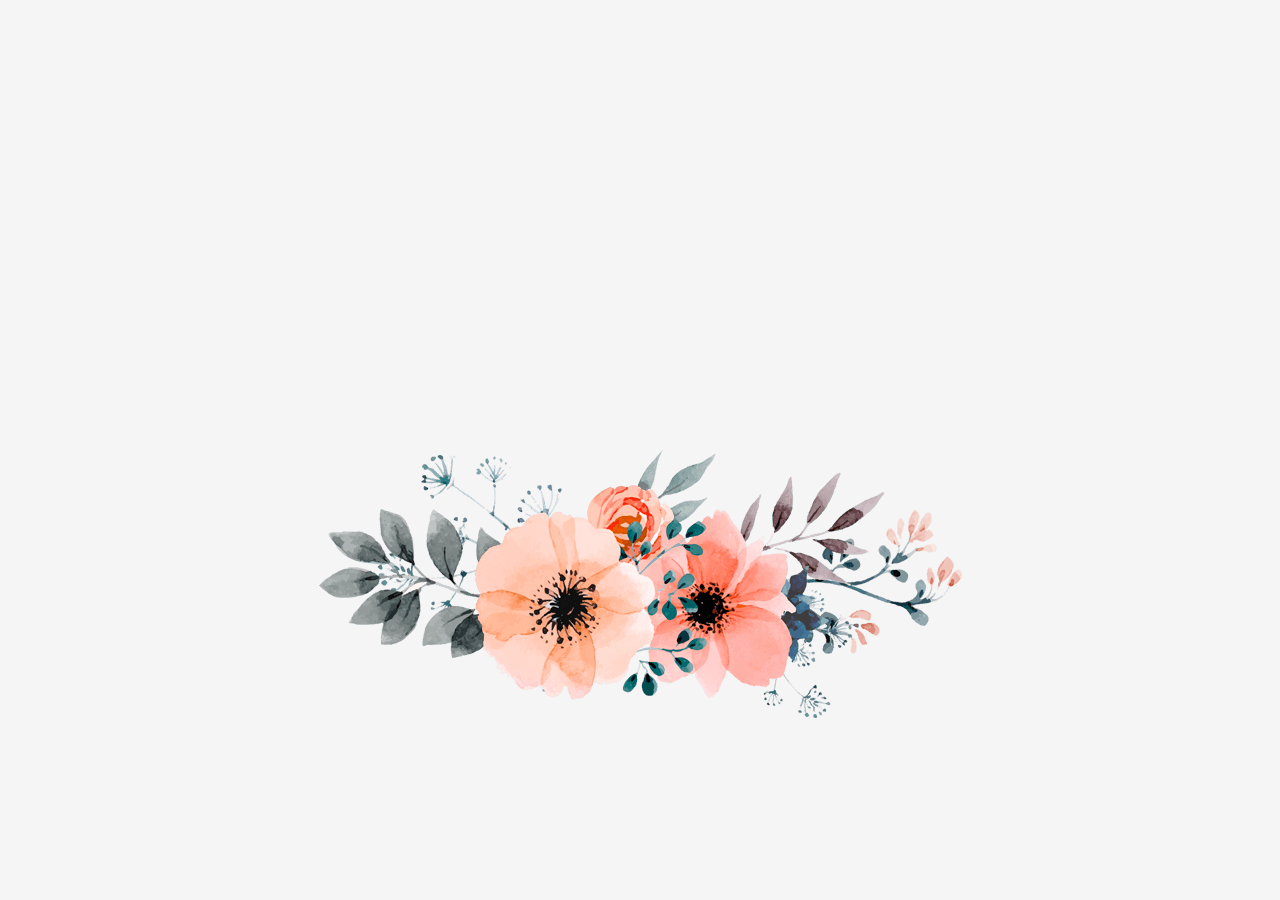
==== commit 6bef8793: "update 2" ====
--- a/index.html
+++ b/index.html
@@ -22,74 +22,29 @@
 			<script src="js/vendor/html5shiv.min.js"></script>
 			<script src="js/vendor/respond.min.js"></script>
 		<![endif]-->
+		<style>
+
+
+		.jumbotron .display-4{
+			color: white;
+		}
+
+
+		.jumbotron .btn{
+			opacity: 0.6;
+			background-color: hsl(332, 98%, 51%);
+			border: none;
+			border-radius: 10px;
+			padding-right: 20px;
+			padding-left: 12px;
+			margin-top: 40px;
+		}
+		.btn1{
+			width: 170px;
+		}
+		</style>
 	</head>
 <body data-spy="scroll" data-target="#navbarSupportedContent" data-offset="100">
-	<nav id="navbar" class="navbar navbar-expand-lg fixed-top p-0 text-white">
-		<div class="d-lg-flex w-100 align-items-start">
-			<a class="navbar-brand text-primary" href="#">
-				<img class="d-none d-lg-block navbar-brand__img" src="img/logo.png" alt="logo">
-				<img class="d-lg-none navbar-brand__img" src="img/logo-small.png" alt="logo">
-				
-				<!-- <h1 class="title d-none d-lg-block navbar-brand__img">Events</h1>
-				<h1 class="title d-lg-none navbar-brand__img">Events</h1> -->
-			</a>
-			<!-- <button type="button" class="d-lg-none navbar-toggle collapsed" data-toggle="collapse" data-target="#navbarSupportedContent" aria-expanded="false">
-				<span class="sr-only">Toggle navigation</span>
-				<span class="icon-bar top-bar"></span>
-				<span class="icon-bar middle-bar"></span>
-				<span class="icon-bar bottom-bar"></span>
-			</button> -->
-				<!-- <ul class="navbar-nav">
-					<li class="nav-item">
-						<a class="nav-link active page-scroll" href="#top">Home</a>
-					</li>
-					<li class="nav-item">
-						<a class="nav-link active page-scroll" href="#Doa">Doa</a>
-					</li>
-					<li class="nav-item">
-						<a class="nav-link active page-scroll" href="#Date">Date & Location</a>
-					</li>
-					<li class="nav-item">
-						<a class="nav-link page-scroll" href="#events">Events</a>
-					</li>
-					<li class="nav-item">
-						<a class="nav-link page-scroll" href="#gallery">Gallery</a>
-					</li>
-					<li class="nav-item">
-						<a class="nav-link page-scroll" href="#Donaction">Donaction</a>
-					</li> -->
-					<!-- <li class="nav-item">
-						<a class="nav-link page-scroll" href="#rsvp">RSVP</a>
-					</li> -->
-					<!-- <li class="nav-item dropdown">
-						<a class="nav-link dropdown-toggle" href="#" id="navbarDropdownMenuLink" data-toggle="dropdown" aria-haspopup="true" aria-expanded="false">
-							Pages
-						</a>
-						<div class="dropdown-menu" aria-labelledby="navbarDropdownMenuLink">
-						  <a class="dropdown-item" href="blog.html">Blog</a>
-						  <a class="dropdown-item" href="gallery.html">Gallery</a>
-						  <a class="dropdown-item" href="rsvp.html">RSVP</a>
-						  <a class="dropdown-item" href="blog-single.html">Single Post</a>
-						</div>
-					</li> -->
-					<!-- <li class="nav-item d-flex ml-lg-4">
-						<a class="nav-link nav-link_social" href="#">
-							<i class="fa fa-2x fa-facebook-square"></i>
-						</a>
-						<a class="nav-link nav-link_social" href="#">
-							<i class="fa fa-2x fa-twitter-square"></i>
-						</a>
-						<a class="nav-link nav-link_social" href="#">
-							<i class="fa fa-2x fa-google-plus-square"></i>
-						</a>
-					</li> -->
-					<li class="nav-item ml-lg-4 d-lg-none">
-						<span class="nav-link">&copy; Dewi and Acep 2021.</span>
-					</li>
-				</ul>
-			</div>
-		</div>
-	</nav>
 	<div id="loader" class="loader">
 		<div id="my-svg"></div>
 		<div class="loader-img text-center">
@@ -103,352 +58,23 @@
 			<div class="c-hero-banner__section c-hero-banner__image">
 				<img class="lazyload" src="img/banner.jpg" alt="image">
 			</div>
-			<div class="mask">
-				<!-- button audio -->
-				<!-- <div class="player" onclick="togglePlay(this)">
+			<div class="mask"> 
+				 <!-- <div class="player" onclick="togglePlay(this)">
 					<img src="" id="button">
 					<audio>
 						<source src="https://ccrma.stanford.edu/~jos/mp3/bachfugue.mp3" />
 					</audio>
-				</div> -->
-				<img src="img/mask.png" alt="">
+				</div>  -->
+				 <img src="img/mask.png" alt=""> 
 			</div>
+			<div class="jumbotron">
+				<div class="container">
+				  <h1 class="display-4">
+				  <a class="btn btn1  btn-lg " style="margin-top: 410px;" href="home.html" role="button">Open Invitation</a>
+				  </div>
+			  </div>
 		</div>
 	</div>
-	<!-- Section Love story -->
-	<section id="Doa" class="love-story section position-relative text-center">
-		<div class="d-none d-sm-block love-story__flower-parallax position-absolute parallax">
-			<img src="img/ls-flower-prlx.png" alt="flower">
-		</div>
-		<div class="container">
-			<div class="love-story__flowers m-auto">
-				<img src="img/story-flowers.png" alt="flowers">
-			</div>
-			<h1 class="title">Bismillah</h1>
-			<p class="m-auto">Dan di antara tanda - tanda kekuasaan-Nya ialah. Dia menciptakan untukmu istri - istri dari Jenismu sendiri. Supaya
-				kamu cenderung dan merasa tenteram kepadanya, dan dijadikannya diantaramu rasa kasih dan sayang. Sesungguhnya Pada demikian itu benar -benar terdapat 
-				tanda - tanda bagi kaum yang berfikir <br>< QS. Ar.Rum ayat 21 > 
-			</p>
-		</div>
-	</section>
-	<!-- Section Date -->
-	<section id="Date" class="date-section section section--blue countdown text-center">
-		<div class="container">
-			<div class="date-section__flowers m-auto">
-				<img src="img/date-flowers.png" alt="flowers">
-			</div>
-			<div class="date-section__block">
-				<div class="d-inline-block">
-					<h2 class="title--special">Juli 18, 2021</h2>
-					<h3 class="date-section__place">
-						The Riverside Church<br>
-						New York, USA
-					</h3>
-				</div>
-			</div>
-			<div id="timer" class="timer d-flex justify-content-center">
-				<div class="timer-item">
-					<!-- <span class="days timer__digit"></span> -->
-					<button class="btn btn-outline-dark rounded-0 px-2 py-1" onclick="location.href='https://acepmunawar.github.io/profilewebsite.github.io/'">View on map</button>
-				</div>
-				<!-- <div class="timer-item">
-					<span class="hours timer__digit"></span>
-					<div class="timer__text">hours</div>
-				</div>
-				<div class="timer-item">
-					<span class="minutes timer__digit"></span>
-					<div class="timer__text">minutes</div>
-				</div>
-				<div class="timer-item">
-					<span class="seconds timer__digit"></span>
-					<div class="timer__text">seconds</div>
-				</div> -->
-			</div>
-		</div>
-	</section>
-	<!-- Section Events -->
-	<section id="events" class="events section text-center">
-		<div class="container">
-			<h1 class="title">Events</h1>
-			<p class="subtitle mx-auto">Lorem ipsum dolor sit amet, consectetur adipisicing elit, sed do eiusmod tempor incididunt ut labore et dolore magna aliqua.</p>
-			<div id="accordion">
-				<div class="accordion__header d-flex justify-content-center">
-					<button class="btn btn-link" data-toggle="collapse" data-target="#collapseOne" aria-expanded="true" aria-controls="collapseOne">
-						Akad
-					</button>
-					<button class="btn btn-link collapsed" data-toggle="collapse" data-target="#collapseTwo" aria-expanded="false" aria-controls="collapseTwo">
-						Resepsi
-					</button>
-					<!-- <button class="btn btn-link collapsed" data-toggle="collapse" data-target="#collapseThree" aria-expanded="false" aria-controls="collapseThree">
-						Party
-					</button> -->
-				</div>
-				<div class="accordion__body">
-					<div id="collapseOne" class="collapse show" data-parent="#accordion">
-						<div class="row">
-							<h2 class="accordion__item-heading">Akad</h2>
-							<!-- <div class="col-md-6">
-								<img class="accordion__item-img" src="img/ceremony.png" alt="ceremony">
-							</div> -->
-							<div class="col-md-6 text-left">
-								<h3 class="accordion__item-subheading">When</h3>
-								<!-- <p class="d-flex align-items-center"><i class="fa fa-2x fa-map-marker align-middle pr-1"></i>W Hotel, 1423 Hobart St, Pittsburgh, PA, 15217</p> -->
-								<p class="d-flex align-items-center"><i class="fa fa-2x fa-clock-o align-middle pr-1"></i>09:00 - 10:30, Sep 15, 2018 </p>
-								<!-- <p class="font-weight-bold">Keep it classy</p>
-								<div class="btn btn-outline-dark rounded-0 px-2 py-1">View on map</div> -->
-							</div>
-						</div>
-					</div>
-					<div id="collapseTwo" class="collapse" data-parent="#accordion">
-						<div class="row">
-							<h2 class="accordion__item-heading">Resepsi</h2>
-							<!-- <div class="col-md-6">
-								<img class="accordion__item-img" src="img/dinner.jpg" alt="ceremony">
-							</div> -->
-							<div class="col-md-6 text-left">
-								<h3 class="accordion__item-subheading">When</h3>
-								<!-- <p class="d-flex align-items-center"><i class="fa fa-2x fa-map-marker align-middle pr-1"></i>W Hotel, 1423 Hobart St, Pittsburgh, PA, 15217</p> -->
-								<p class="d-flex align-items-center"><i class="fa fa-2x fa-clock-o align-middle pr-1"></i>17:00 - 21:00, Sep 15, 2018 </p>
-								<!-- <p class="font-weight-bold">Keep it classy</p>
-								<div class="btn btn-outline-dark rounded-0 px-2 py-1">View on map</div> -->
-							</div>
-						</div>
-					</div>
-					<!-- <div id="collapseThree" class="collapse" data-parent="#accordion">
-						<div class="row">
-							<h2 class="accordion__item-heading">Party</h2>
-							<div class="col-md-6">
-								<img class="accordion__item-img" src="img/party.jpg" alt="ceremony">
-							</div>
-							<div class="col-md-6 text-left">
-								<h3 class="accordion__item-subheading">When and Where</h3>
-								<p class="d-flex align-items-center"><i class="fa fa-2x fa-map-marker align-middle pr-1"></i>W Hotel, 1423 Hobart St, Pittsburgh, PA, 15217</p>
-								<p class="d-flex align-items-center"><i class="fa fa-2x fa-clock-o align-middle pr-1"></i>21:00 - 00:00, Sep 15, 2018 </p>
-								<p class="font-weight-bold">Keep it classy</p>
-								<div class="btn btn-outline-dark rounded-0 px-2 py-1">View on map</div>
-							</div>
-						</div>
-					</div> -->
-				</div>
-			</div>
-			<!-- <div class="events__info">
-				<div class="row text-left">
-					<div class="col-md-4 event__info-item">
-						<h6 class="event__info-header font-weight-bold">Getting there</h6>
-						<p>You can get there using the car, bus or train.</p>
-					</div>
-					<div class="col-md-4 event__info-item">
-						<h6 class="event__info-header font-weight-bold">Where to stay</h6>
-						<p>Hotel, Motel</p>
-						<p>There are many options to choose around. You can book accommodation online, either at hotel's own web site or at web site of an agency.</p>
-					</div>
-					<div class="col-md-4 event__info-item">
-						<h6 class="event__info-header font-weight-bold">Activities</h6>
-						<p>Here are a few of our favorite local spots.</p>
-						<ul>
-							<li>Climbing Park</li>
-							<li>Bowling</li>
-							<li>Golf</li>
-							<li>Spa center</li>
-							<li>Biking</li>
-						</ul>
-					</div>
-				</div>
-			</div>
-		</div> -->
-	</section>
-	<!-- Section Gallery -->
-	<section id="gallery" class="gallery section text-center">
-		<div class="d-none d-lg-block gallery__flower-prlx-l position-absolute parallax">
-			<img src="img/gallery-prlx-l.png" alt="flower">
-		</div>
-		<div class="d-none d-lg-block gallery__flower-prlx-r position-absolute parallax">
-			<img src="img/gallery-prlx-r.png" alt="flower">
-		</div>
-		<div class="container position-relative">
-			<h1 class="title">Gallery</h1>
-			<!-- <p class="subtitle mx-auto">Lorem ipsum dolor sit amet, consectetur adipisicing elit, sed do eiusmod tempor incididunt ut labore et dolore magna aliqua.</p> -->
-			<div class="gallery__slider">
-				<div class="slick-gallery slick mb-0">
-					<div class="slider__item">
-						<img src="img/slider/gallery-1.jpg" alt="slider">
-					</div>
-					<div class="slider__item">
-						<img src="img/slider/gallery-2.jpg" alt="slider">
-					</div>
-					<div class="slider__item">
-						<img src="img/slider/gallery-3.jpg" alt="slider">
-					</div>
-					<div class="slider__item">
-						<img src="img/slider/gallery-4.jpg" alt="slider">
-					</div>
-					<div class="slider__item">
-						<img src="img/slider/gallery-5.jpg" alt="slider">
-					</div>
-				</div>
-				<div class="gallery__slider-num d-none d-lg-flex">
-					<div class="gallery__slider-current pr-1"></div>
-					<div class="pr-1">from</div>
-					<div class="gallery__slider-all"></div>
-				</div>
-			</div>
-		</div>
-	</section>
-	<!-- Section Wishes -->
-	<!-- <section class="wishes section text-center">
-		<div class="container">
-			<h1 class="title">Wishes</h1>
-			<p class="subtitle m-auto">Lorem ipsum dolor sit amet, consectetur adipisicing elit, sed do eiusmod tempor incididunt</p>
-			<div class="wishes__slider">
-				<div class="slick slick-wishes mb-0">
-					<div class="slider__item">
-						<div class="wishes__person">
-							<img class="rounded-circle m-auto" src="img/person1.jpg" alt="slider">
-						</div>
-						<h4 class="wishes__title font-weight-bold">Alex Cooper</h4>
-						<p class="mx-auto">"With warm congratulations to a very special pair. May you always find in each other the love, laughter and happiness that only partners in life share!"</p>
-					</div>
-					<div class="slider__item">
-						<div class="wishes__person">
-							<img class="rounded-circle m-auto" src="img/person2.jpg" alt="slider">
-						</div>
-						<h4 class="wishes__title font-weight-bold">Mary Alen</h4>
-						<p class="mx-auto">"True love stories never end! Happy wedding day and may there be many more chapters in the wonderful story of your love for one another."</p>
-					</div>
-					<div class="slider__item">
-						<div class="wishes__person">
-							<img class="rounded-circle m-auto" src="img/person3.jpg" alt="slider">
-						</div>
-						<h4 class="wishes__title font-weight-bold">John Colen</h4>
-						<p class="mx-auto">"A wedding wish for two special person: love is best when shared by two. You know that together you are stronger, together you are one. Have a wonderful married life!"</p>
-					</div>
-				</div>
-			</div>
-		</div>
-	</section> -->
-	<!-- Section Gift -->
-	<!-- <section class="gifts section section--blue text-center">
-		<div class="container">
-			<h1 class="title">Gift registry</h1>
-			<p class="subtitle m-auto">Lorem ipsum dolor sit amet, consectetur adipisicing elit, sed do eiusmod tempor incididunt</p>
-			<div class="wishes__slider">
-				<div class="slick slick-gifts mb-0 pb-0">
-					<div class="slider__item">
-						<img class="m-auto" src="img/gift1.png" alt="gift">
-					</div>
-					<div class="slider__item">
-						<img class="m-auto" src="img/gift2.png" alt="gift">
-					</div>
-					<div class="slider__item">
-						<img class="m-auto" src="img/gift3.png" alt="gift">
-					</div>
-					<div class="slider__item">
-						<img class="m-auto" src="img/gift4.png" alt="gift">
-					</div>
-					<div class="slider__item">
-						<img class="m-auto" src="img/gift1.png" alt="gift">
-					</div>
-					<div class="slider__item">
-						<img class="m-auto" src="img/gift2.png" alt="gift">
-					</div>
-					<div class="slider__item">
-						<img class="m-auto" src="img/gift3.png" alt="gift">
-					</div>
-					<div class="slider__item">
-						<img class="m-auto" src="img/gift4.png" alt="gift">
-					</div>
-				</div>
-			</div>
-		</div>
-	</section> -->
-	<!-- RSVP -->
-	<!-- <section id="rsvp" class="rsvp section">
-		<div class="container">
-			<div class="row">
-				<div class="d-none d-md-block col-sm-12 col-md-4">
-					<img src="img/rsvp-flower.png" class="parallax" alt="flower">
-				</div> -->
-				<!-- <div class="col-sm-12 col-md-8 align-self-center">
-					<h2 class="title">RSVP</h2>
-					<h6 class="text-uppercase font-weight-bold mb-0">Will you attend?</h6>
-					<form id="rsvp-form" action="http://pavlyukpetr.com/projects/wedding-flowers/form.php" method="post">
-						<div class="row">
-							<div class="col-md-8 mb-3 m-md-0">
-								<div class="form-group">
-									<label class="control-label" for="inputName">Your name</label>
-									<input type="text" class="form-control" id="inputName" required>
-								</div>
-								<div class="form-group">
-									<label class="control-label" for="inputFriendName">Who is comming with you</label>
-									<input type="text" class="form-control" id="inputFriendName" required>
-								</div>
-								<div class="form-group">
-									<label class="control-label" for="inputNumber">Your phone or email</label>
-									<input type="text" class="form-control" id="inputNumber">
-								</div>
-							</div>
-							<div class="col-md-4 align-self-end">
-								<button type="submit" class="btn btn-outline-dark rounded-0 px-3 py-1 font-weight-bold">Send</button>
-							</div>
-						</div> -->
-						<!-- <div class="row">
-							<div class="col">
-								<div class="success-msg"></div>
-							</div>
-						</div>
-					</form>
-				</div>
-			</div>
-		</div>
-	</section> -->
-	<!-- Footer -->
-	<footer id="Donaction" class="section">
-		<div class="container text-white position-relative">
-			<div class="footer__title">
-				<div class="text-center">Save the date</div>
-				<div class="text-center">Dewi and Acep</div>
-			</div>
-			<!-- <div class="row pb-4">
-				<div class="col-md-6 text-justify">
-					<p>Lorem ipsum dolor sit amet, consectetur adipisicing elit, sed do eiusmod tempor incididunt ut labore et dolore magna aliqua. Ut enim ad minim veniam, quis nostrud exercitation ullamco laboris nisi ut aliquip ex ea commodo consequat. Duis aute irure dolor in reprehenderit in voluptate velit esse cillum dolore eu fugiat nulla pariatur. Excepteur sint occaecat cupidatat non proident, sunt in culpa qui officia deserunt mollit anim id est laborum.</p>
-				</div>
-				<div class="col-md-6 text-justify">
-					<p>Lorem ipsum dolor sit amet, consectetur adipisicing elit, sed do eiusmod tempor incididunt ut labore et dolore magna aliqua. Ut enim ad minim veniam, quis nostrud exercitation ullamco laboris nisi ut aliquip ex ea commodo consequat. Duis aute irure dolor in reprehenderit in voluptate velit esse cillum dolore eu fugiat nulla pariatur. Excepteur sint occaecat cupidatat non proident, sunt in culpa qui officia deserunt mollit anim id est laborum.</p>
-				</div>
-			</div> -->
-			<div class="row pb-4">
-				<div class="col-md-12 border p-1 mx-1">
-					<ul class="d-sm-flex justify-content-center">
-						<li class="nav-item">
-							<a class="nav-link page-scroll" href="#">If You Not follow this my Wedding, You can send donaction in my rekening And You can Send, your Photo donaction in My Whats Up number </a>
-						</li>
-					</ul>
-				</div>
-				<div class="col-md-12 border border-bottom-0 border-top-0 mx-1">
-					<div class="row">
-						<div class="col-md-4 text-center border-right border-bottom px-0">
-							<div class="pt-1 pb-1">
-								<i class="fa fa-phone fa-3x"></i>
-							</div>
-							<div class="pb-1">081293360301</div>
-						</div>
-						<div class="col-md-4 text-center border-right border-bottom px-0">
-							<div class="pt-1 pb-1">
-								<i class="fa fa-map-marker fa-3x"></i>
-							</div>
-							<div class="pb-1">New York, USA</div>
-						</div>
-						<div class="col-md-4 text-center border-bottom px-0">
-							<div class="pt-1 pb-1">
-								<i class="fa fa-envelope-o fa-3x"></i>
-							</div>
-							<div class="pb-1">Rekening Number</div>
-						</div>
-					</div>
-				</div>
-			</div>
-			<div class="copyright text-center">&copy; Copyright 2019. All right Reserved.</div>
-		</div>
 	</footer>
 	<script src="js/vendor/jquery.min.js"></script>
 	<script src="js/vendor/jquery.easing.1.3.js"></script>
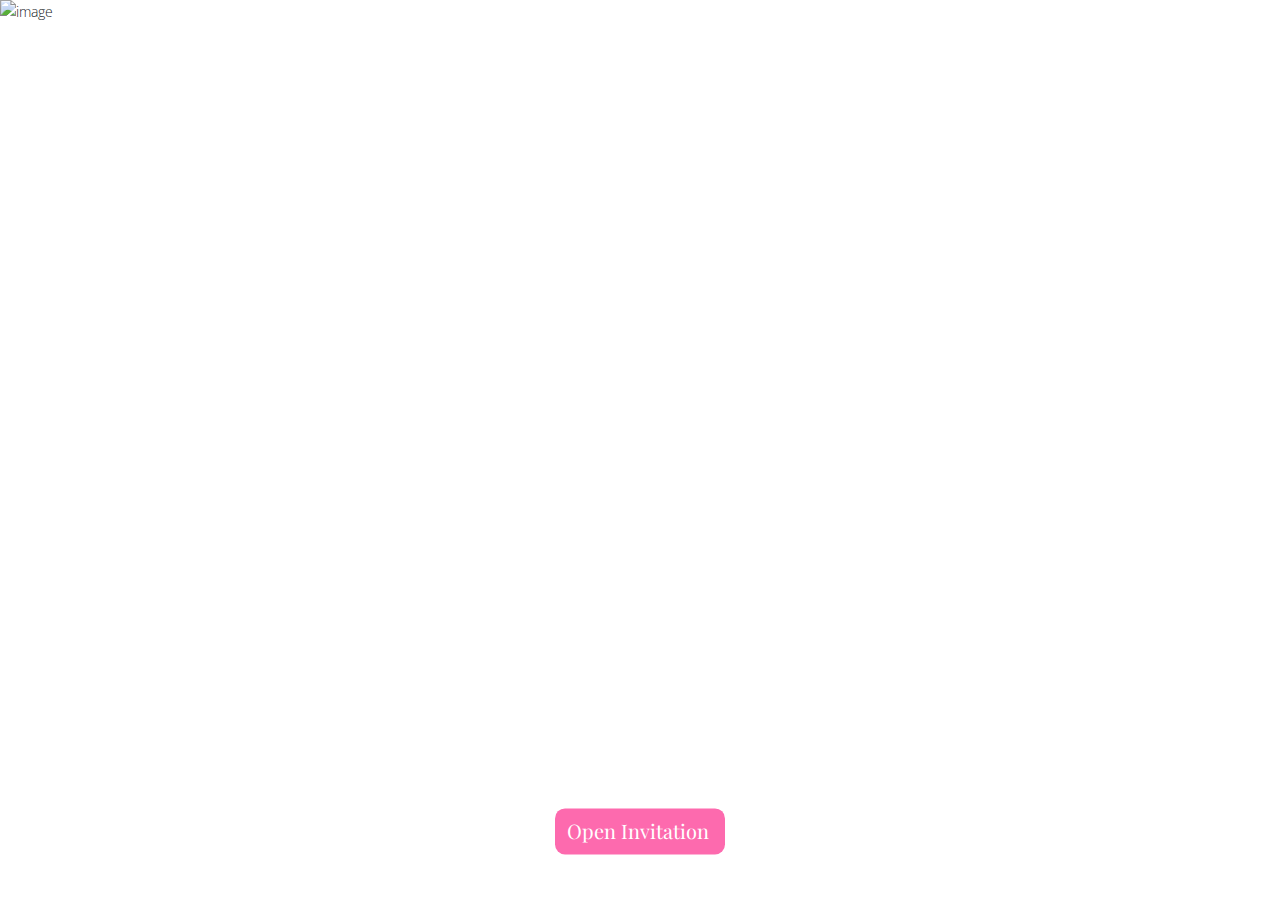
==== commit 2413a846: "update" ====
--- a/index.html
+++ b/index.html
@@ -37,7 +37,7 @@
 			border-radius: 10px;
 			padding-right: 20px;
 			padding-left: 12px;
-			margin-top: 40px;
+		
 		}
 		.btn1{
 			width: 170px;
@@ -45,18 +45,18 @@
 		</style>
 	</head>
 <body data-spy="scroll" data-target="#navbarSupportedContent" data-offset="100">
-	<div id="loader" class="loader">
+	<!-- <div id="loader" class="loader">
 		<div id="my-svg"></div>
 		<div class="loader-img text-center">
 
 			<img src="img/story-flowers.png" alt="flowers">
 		</div>
-	</div>
+	</div> -->
 	<div id="top" class="main-hero">
 		<div class="c-hero-banner c-hero-banner--main">
 			<div class="cover"></div>
 			<div class="c-hero-banner__section c-hero-banner__image">
-				<img class="lazyload" src="img/banner.jpg" alt="image">
+				<img class="lazyload" src="img/6_smile.png" alt="image">
 			</div>
 			<div class="mask"> 
 				 <!-- <div class="player" onclick="togglePlay(this)">
@@ -65,16 +65,25 @@
 						<source src="https://ccrma.stanford.edu/~jos/mp3/bachfugue.mp3" />
 					</audio>
 				</div>  -->
-				 <img src="img/mask.png" alt=""> 
+				<div class="jumbotron">
+					<div class="">
+					  <h1 class="display-4">
+					  <a class="btn btn1  btn-lg " style="margin-top: -50px;" href="home.html" role="button">Open Invitation</a>
+					  </div>
+				  </div>
+				 <img src="img/mask.png" alt=""> 	
 			</div>
-			<div class="jumbotron">
-				<div class="container">
+
+			<!-- <div class="jumbotron">
+				<div class="">
 				  <h1 class="display-4">
-				  <a class="btn btn1  btn-lg " style="margin-top: 410px;" href="home.html" role="button">Open Invitation</a>
+				  <a class="btn btn1  btn-lg " style="margin-top: 450px;" href="home.html" role="button">Open Invitation</a>
 				  </div>
-			  </div>
+			  </div> -->
 		</div>
 	</div>
+	
+
 	</footer>
 	<script src="js/vendor/jquery.min.js"></script>
 	<script src="js/vendor/jquery.easing.1.3.js"></script>
--- a/css/main.css
+++ b/css/main.css
@@ -1436,7 +1436,7 @@
 
 /* Footer */
 footer {
-	background: url(../img/footer.jpg) no-repeat;
+	background: url(../img/running.jpg) no-repeat;
 	background-size: cover;
 	background-position: bottom;
 	position: relative;
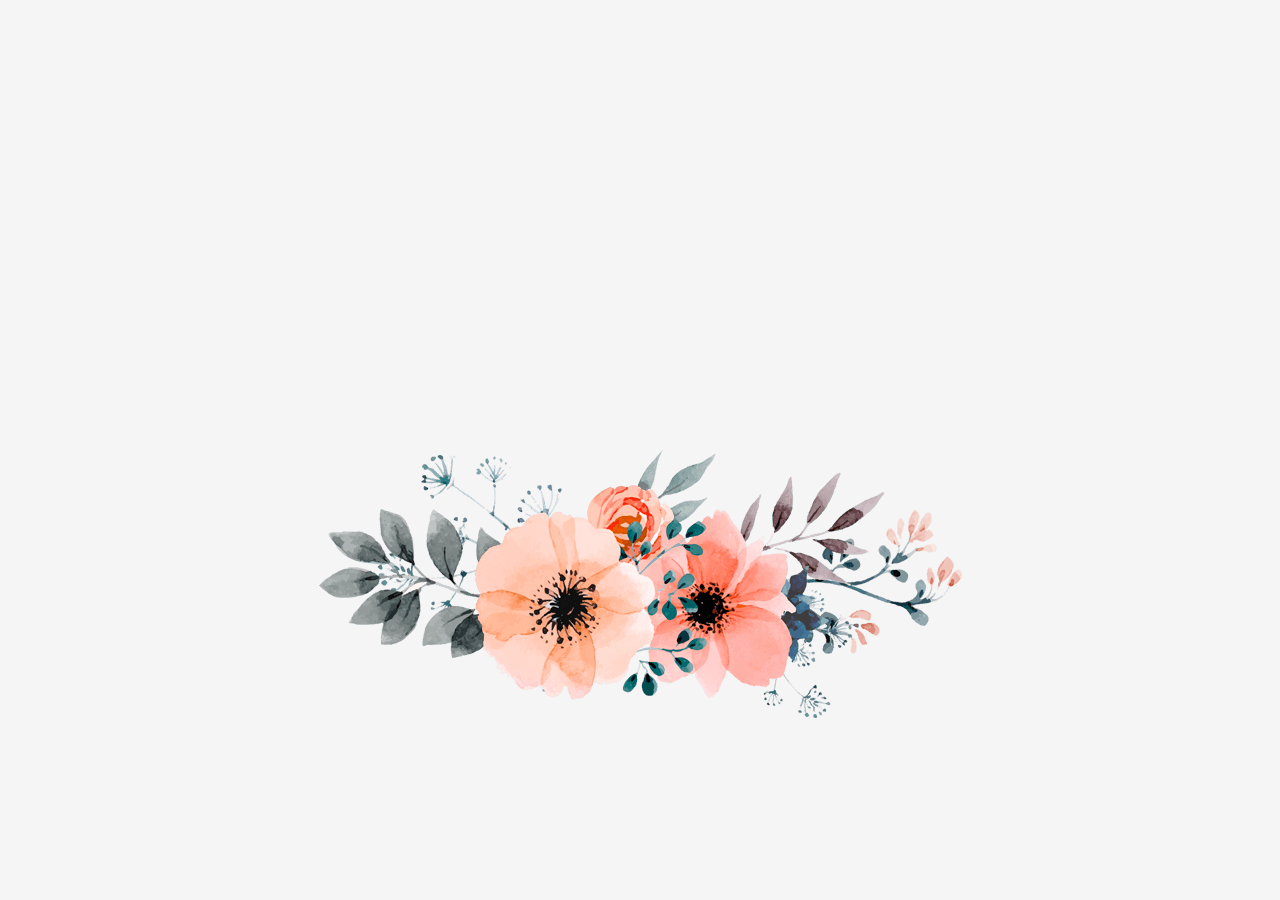
==== commit 6df6275f: "update" ====
--- a/index.html
+++ b/index.html
@@ -45,13 +45,13 @@
 		</style>
 	</head>
 <body data-spy="scroll" data-target="#navbarSupportedContent" data-offset="100">
-	<!-- <div id="loader" class="loader">
+	<div id="loader" class="loader">
 		<div id="my-svg"></div>
 		<div class="loader-img text-center">
 
 			<img src="img/story-flowers.png" alt="flowers">
 		</div>
-	</div> -->
+	</div>
 	<div id="top" class="main-hero">
 		<div class="c-hero-banner c-hero-banner--main">
 			<div class="cover"></div>
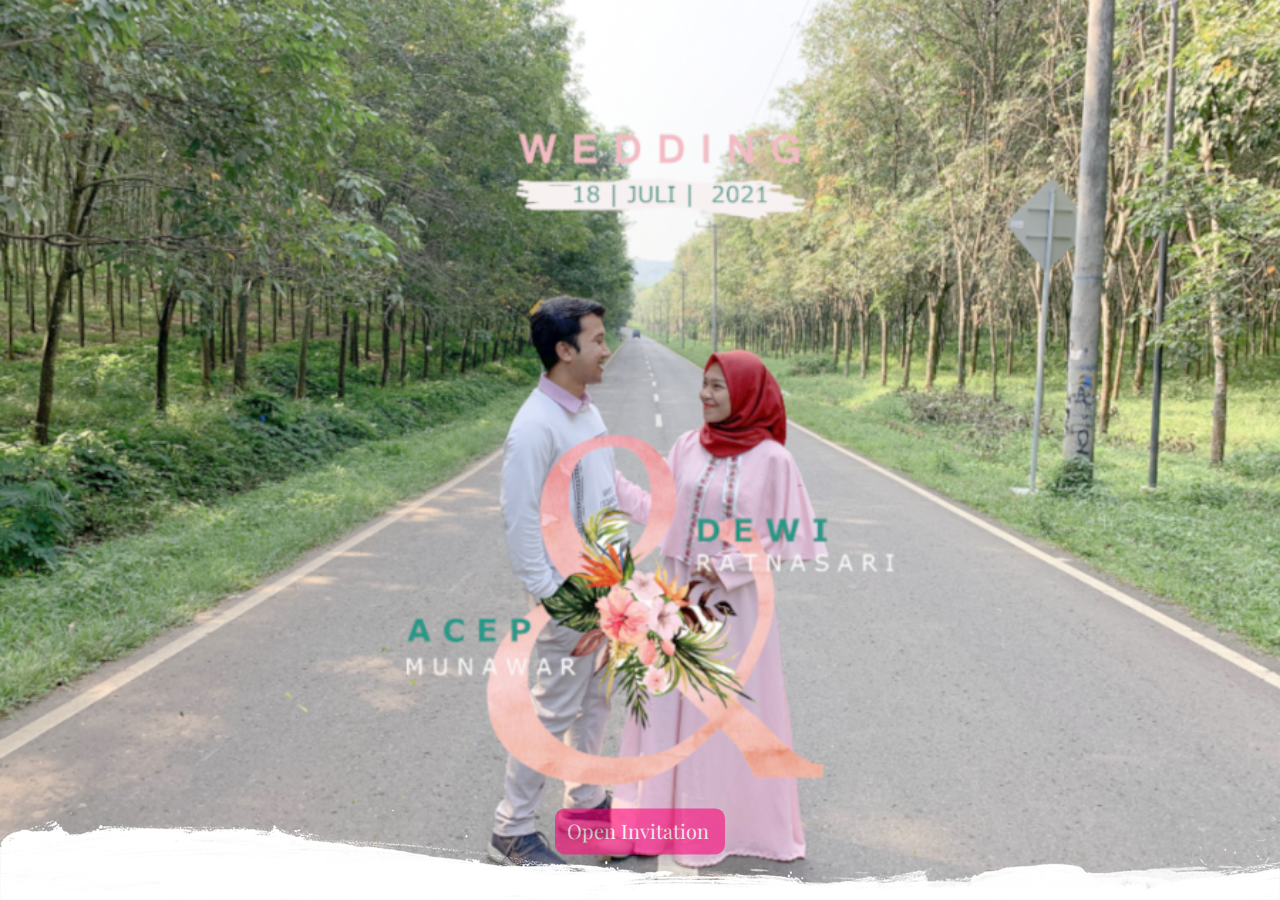
==== commit aa784515: "update" ====
--- a/index.html
+++ b/index.html
@@ -45,13 +45,13 @@
 		</style>
 	</head>
 <body data-spy="scroll" data-target="#navbarSupportedContent" data-offset="100">
-	<div id="loader" class="loader">
+	<!-- <div id="loader" class="loader">
 		<div id="my-svg"></div>
 		<div class="loader-img text-center">
 
 			<img src="img/story-flowers.png" alt="flowers">
 		</div>
-	</div>
+	</div> -->
 	<div id="top" class="main-hero">
 		<div class="c-hero-banner c-hero-banner--main">
 			<div class="cover"></div>
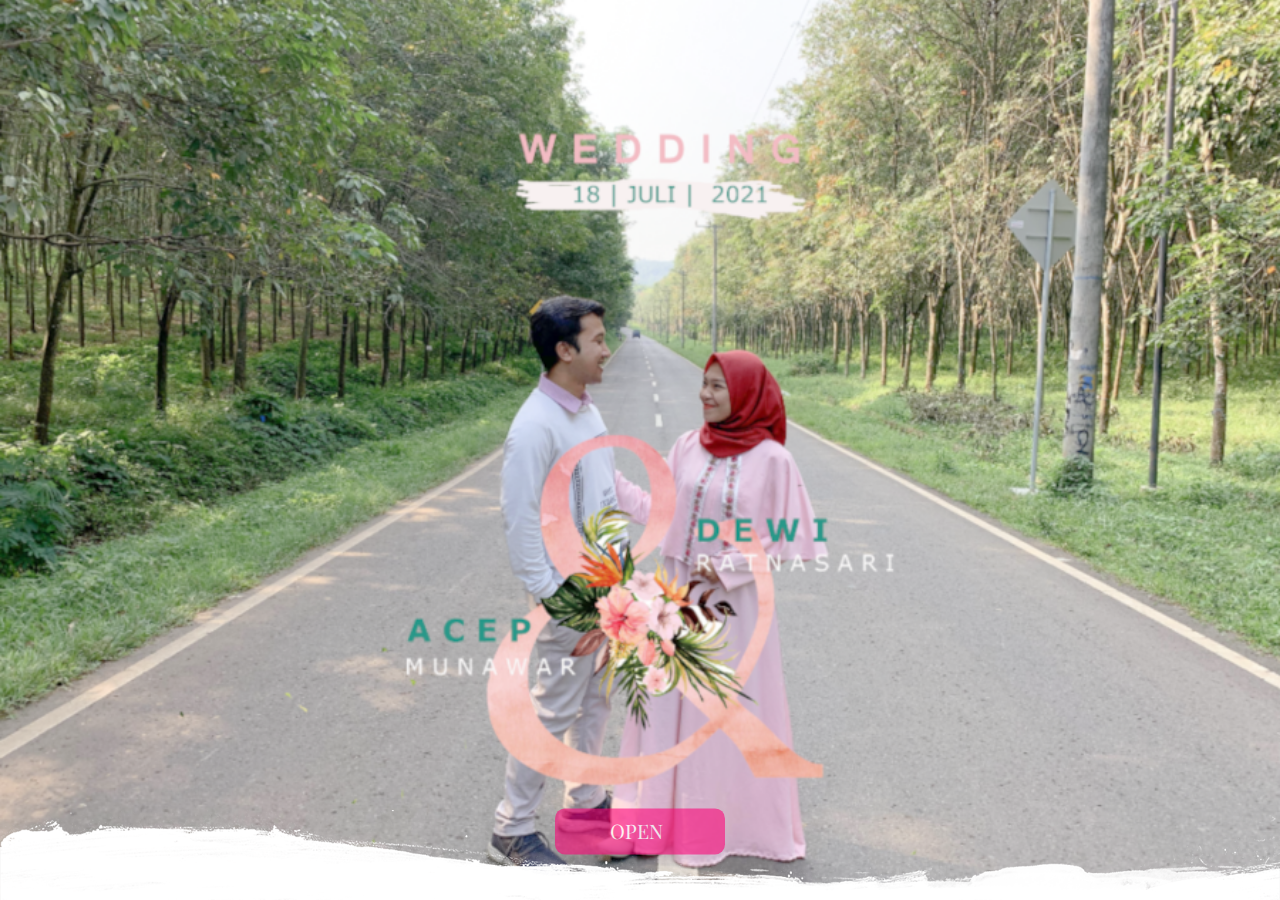
==== commit da60d574: "update" ====
--- a/index.html
+++ b/index.html
@@ -68,7 +68,7 @@
 				<div class="jumbotron">
 					<div class="">
 					  <h1 class="display-4">
-					  <a class="btn btn1  btn-lg " style="margin-top: -50px;" href="home.html" role="button">Open Invitation</a>
+					  <a class="btn btn1  btn-lg " style="margin-top: -50px;" href="home.html" role="button">OPEN</a>
 					  </div>
 				  </div>
 				 <img src="img/mask.png" alt=""> 	
